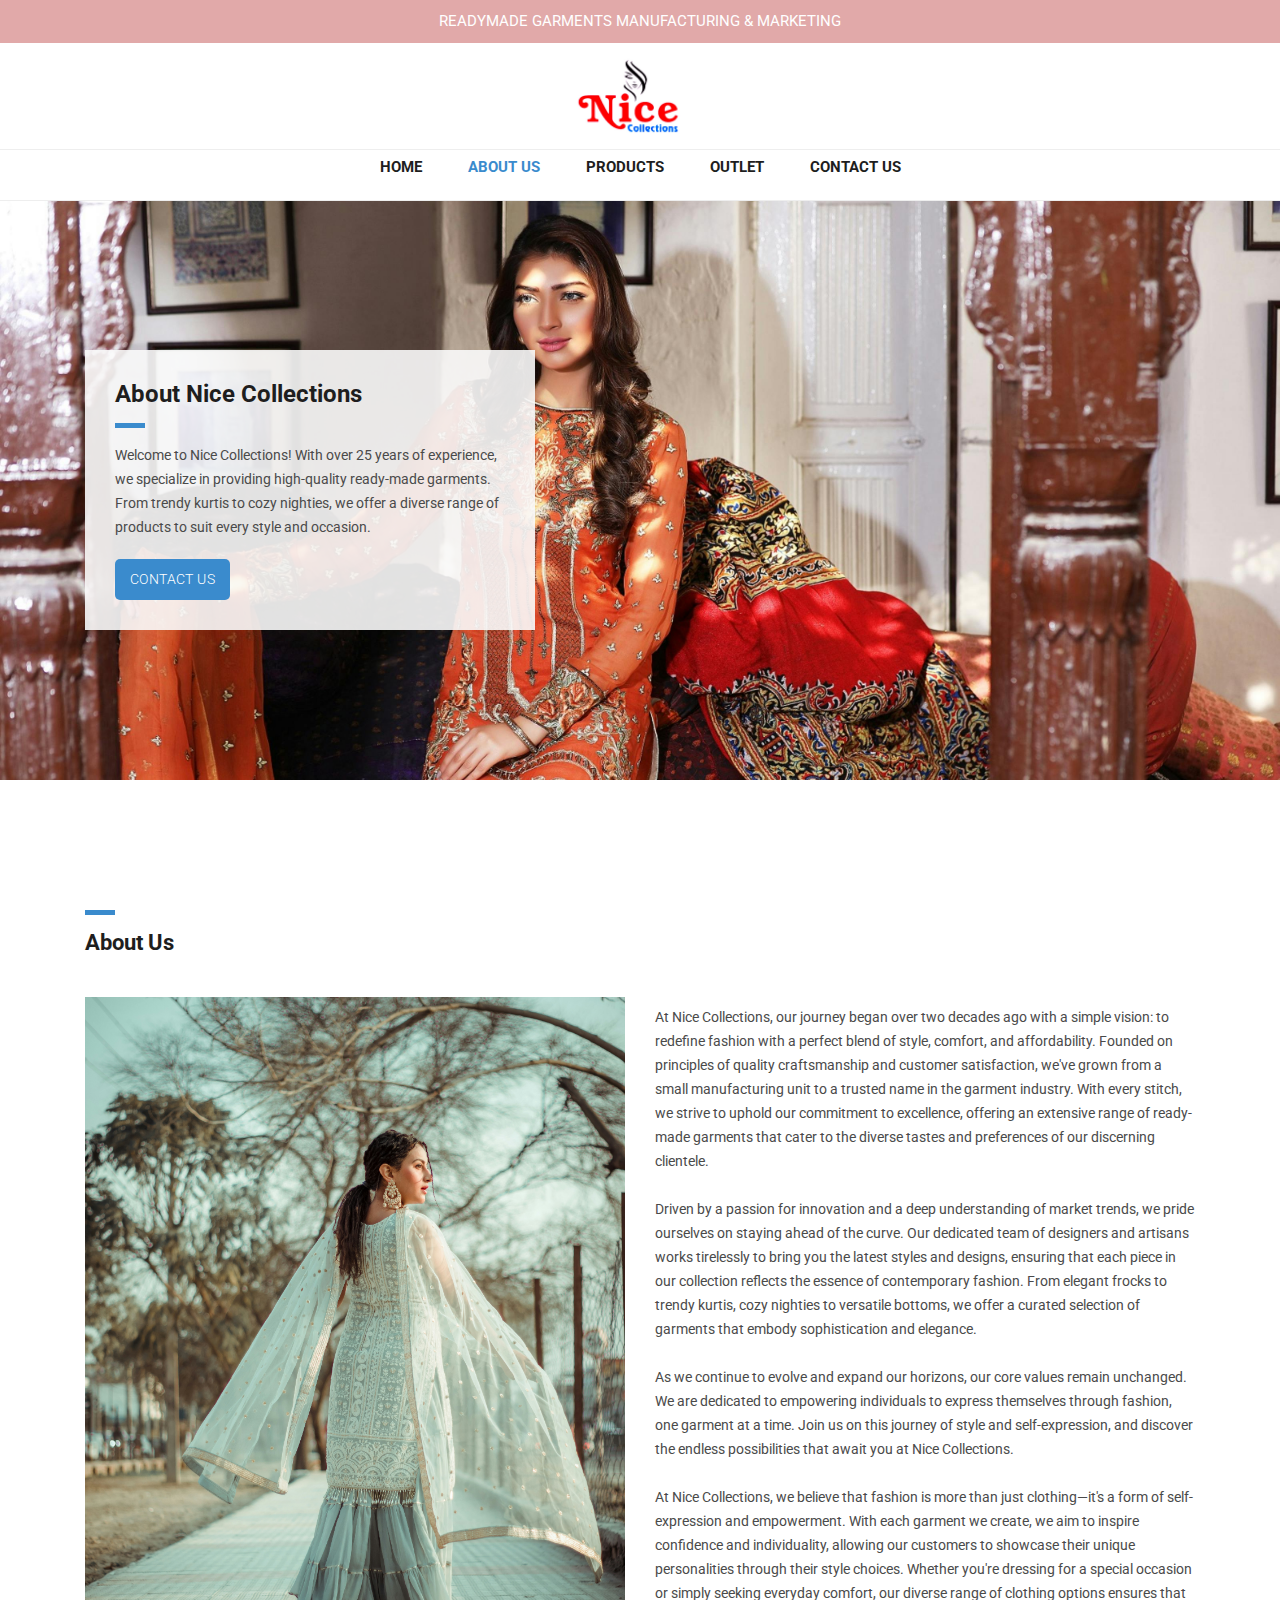
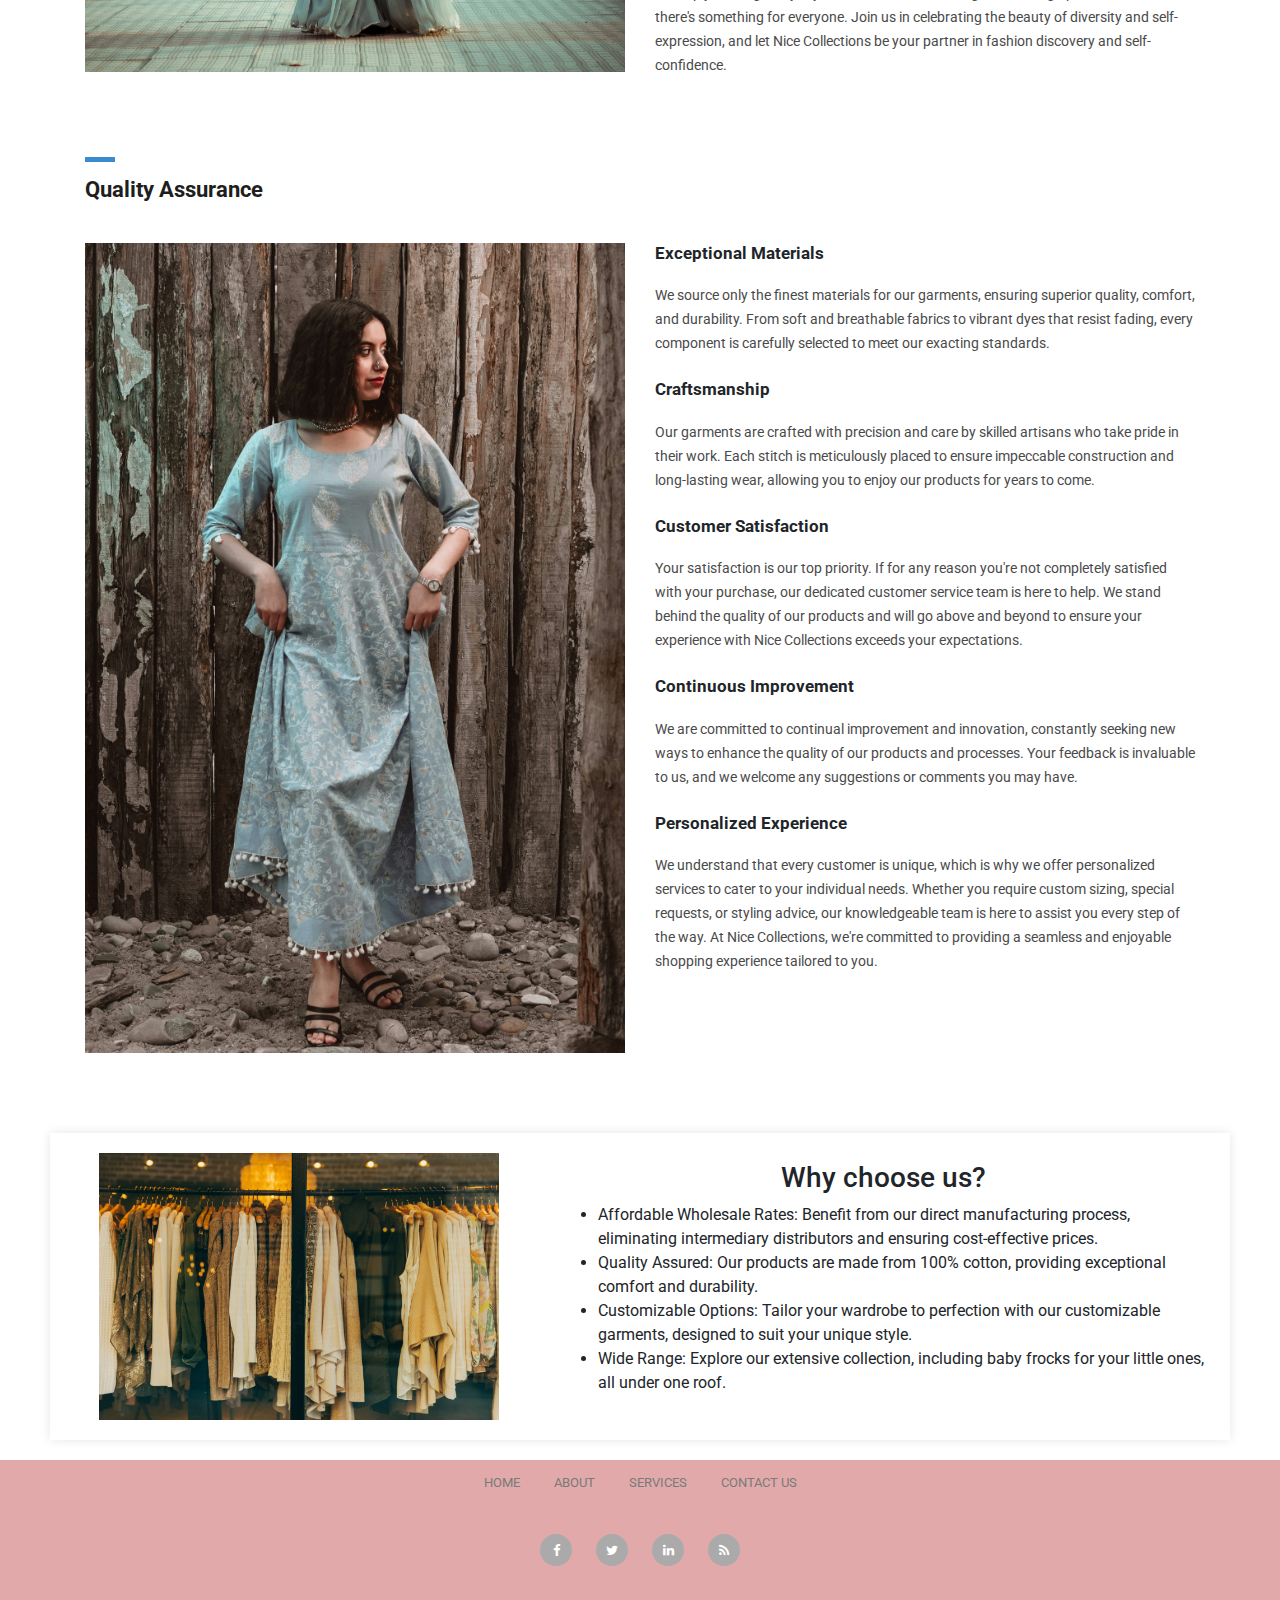
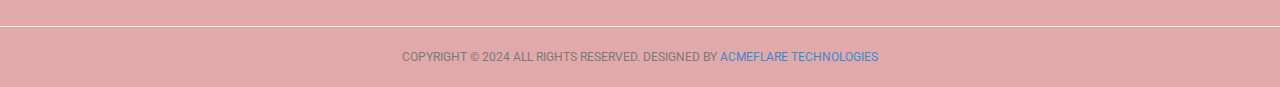
==== about.html @ da0252c9 "update" ====
<!DOCTYPE html>
<html lang="en">
  <head>
    <meta charset="utf-8" />
    <meta
      name="viewport"
      content="width=device-width, initial-scale=1, shrink-to-fit=no"
    />
    <meta name="description" content="Welcome to Nice Collection! Discover high-quality ready-made garments including kurtis, frocks, bottoms, kaftans, and nighties. Affordable wholesale and retail options available.">
    <meta name="keywords" content="Nice Collection, ready-made garments, kurtis, frocks, bottoms, kaftans, nighties, wholesale, retail,Acmeflare Technologies,Acmeflare Technology">
    <meta name="author" content="Acmeflare Technologies">
    <meta name="robots" content="index, follow">
    <title>Nice collections</title>
    <link rel="icon" href="/assets/images/logo/logo.jpg" type="image/x-icon">
    <link
      href="https://fonts.googleapis.com/css?family=Roboto:100,300,400,500,700"
      rel="stylesheet"
    />

    

    <!-- Bootstrap core CSS -->
    <link href="vendor/bootstrap/css/bootstrap.min.css" rel="stylesheet" />

    <!-- Additional CSS Files -->
    <link rel="stylesheet" href="assets/css/fontawesome.css" />
    <link rel="stylesheet" href="assets/css/tooplate-main.css" />
    <link rel="stylesheet" href="assets/css/owl.css" />
    <link rel="stylesheet" href="assets/css/flex-slider.css" />
    <link rel="stylesheet" href="assets/css/style.css" />
    <!--
Tooplate 2114 Pixie
https://www.tooplate.com/view/2114-pixie
-->
  </head>

  <body>
    <!-- Pre Header -->
    <div id="pre-header" style="background-color:  #e1a9a9;">
      <div class="container">
        <div class="row">
          <div class="col-md-12">
            <span>READYMADE GARMENTS MANUFACTURING & MARKETING</span>
          </div>
        </div>
      </div>
    </div>

    <!-- Navigation -->
    <nav class="navbar navbar-expand-lg navbar-dark bg-dark static-top">
      <div class="container">
        <a class="navbar-brand" style="padding: 5px 0px;" href="#"
        ><img src="assets/images/logo/logo.jpg" 
        style="max-height: 80px; margin-top: 0 !important;" alt=""
      /></a>
        <button
          class="navbar-toggler"
          type="button"
          data-toggle="collapse"
          data-target="#navbarResponsive"
          aria-controls="navbarResponsive"
          aria-expanded="false"
          aria-label="Toggle navigation"
          style="background-color: #e1a9a9;"
        >
          <span class="navbar-toggler-icon"></span>
        </button>
        <div class="collapse navbar-collapse" id="navbarResponsive">
          <ul class="navbar-nav ml-auto">
            <li class="nav-item">
              <a class="nav-link" href="index.html">Home</a>
            </li>

            <li class="nav-item active">
              <a class="nav-link" href="about.html">About Us</a>
              <span class="sr-only">(current)</span>
            </li>
            <li class="nav-item">
              <a class="nav-link" href="products.html"
                >Products
                <span class="sr-only">(current)</span>
              </a>
            </li>
            <li class="nav-item">
              <a class="nav-link" href="factory.html">Outlet  </a>
            </li>
            <li class="nav-item">
              <a class="nav-link" href="contact.html">Contact Us</a>
            </li>
          </ul>
        </div>
      </div>
    </nav>

    <!-- Page Content -->

     <!-- Banner Starts Here -->
     <div class="banner babout">
      <div class="container">
          <div class="row">
              <div class="col-md-12">
                  <div class="caption">
                      <h2>About Nice Collections</h2>
                      <div class="line-dec"></div>
                      <p>
                          Welcome to Nice Collections! With over 25 years of experience, we specialize in providing high-quality ready-made garments. From trendy kurtis to cozy nighties, we offer a diverse range of products to suit every style and occasion.
                      </p>
                      <div class="main-button">
                          <a href="contact.html">Contact Us</a>
                      </div>
                  </div>
              </div>
          </div>
      </div>
  </div>
  
    

    <!-- About Page Starts Here -->
    <div class="about-page">
      <div class="container">
        <div class="row">
          <div class="col-md-12">
            <div class="section-heading">
              <div class="line-dec"></div>
              <h1>About Us</h1>
            </div>
          </div>
          <div class="col-md-6">
            <div class="left-image">
              <img src="assets/images/aboutus/2.jpg" alt="" />
            </div>
          </div>
          <div class="col-md-6">
            <div class="right-content mt-2">
             
              <p>
                At Nice Collections, our journey began over two decades ago with
                a simple vision: to redefine fashion with a perfect blend of
                style, comfort, and affordability. Founded on principles of
                quality craftsmanship and customer satisfaction, we've grown
                from a small manufacturing unit to a trusted name in the garment
                industry. With every stitch, we strive to uphold our commitment
                to excellence, offering an extensive range of ready-made
                garments that cater to the diverse tastes and preferences of our
                discerning clientele.
              </p>
              <br />
              <p>
                Driven by a passion for innovation and a deep understanding of
                market trends, we pride ourselves on staying ahead of the curve.
                Our dedicated team of designers and artisans works tirelessly to
                bring you the latest styles and designs, ensuring that each
                piece in our collection reflects the essence of contemporary
                fashion. From elegant frocks to trendy kurtis, cozy nighties to
                versatile bottoms, we offer a curated selection of garments that
                embody sophistication and elegance.
              </p>
              <br />

              <p>
                As we continue to evolve and expand our horizons, our core
                values remain unchanged. We are dedicated to empowering
                individuals to express themselves through fashion, one garment
                at a time. Join us on this journey of style and self-expression,
                and discover the endless possibilities that await you at Nice
                Collections.
              </p>
              <br>
              <p>
                At Nice Collections, we believe that fashion is more than just clothing—it's a form of self-expression and empowerment. With each garment we create, we aim to inspire confidence and individuality, allowing our customers to showcase their unique personalities through their style choices. Whether you're dressing for a special occasion or simply seeking everyday comfort, our diverse range of clothing options ensures that there's something for everyone. Join us in celebrating the beauty of diversity and self-expression, and let Nice Collections be your partner in fashion discovery and self-confidence.

              </p>
            </div>
          </div>
        </div>
      </div>
    </div>
    <!-- About Page Ends Here -->

    <div class="about-page" style="margin-top: -80px;">
      <div class="container">
        <div class="row">
          <div class="col-md-12">
            <div class="section-heading">
              <div class="line-dec"></div>
              <h1>Quality Assurance</h1>
            </div>
          </div>
          <div class="col-md-6">
            <div class="left-image">
              <img src="assets/images/aboutus/1.jpg" alt="" />
            </div>
          </div>
          <div class="col-md-6">
            <div class="right-content">
              <h4>Exceptional Materials</h4>
              <p>
                We source only the finest materials for our garments, ensuring
                superior quality, comfort, and durability. From soft and
                breathable fabrics to vibrant dyes that resist fading, every
                component is carefully selected to meet our exacting standards.
              </p>
              <br />
              <h4>Craftsmanship</h4>
              <p>
                Our garments are crafted with precision and care by skilled artisans who take pride in their work. Each stitch is meticulously placed to ensure impeccable construction and long-lasting wear, allowing you to enjoy our products for years to come.
              </p>
              <br />
              <h4>Customer Satisfaction</h4>
              <p>
                Your satisfaction is our top priority. If for any reason you're not completely satisfied with your purchase, our dedicated customer service team is here to help. We stand behind the quality of our products and will go above and beyond to ensure your experience with Nice Collections exceeds your expectations.
              </p>
              <br />
              <h4>Continuous Improvement</h4>
              <p>
                We are committed to continual improvement and innovation, constantly seeking new ways to enhance the quality of our products and processes. Your feedback is invaluable to us, and we welcome any suggestions or comments you may have.
              </p>
              <br>
              <h4>Personalized Experience</h4>
              <p>
                We understand that every customer is unique, which is why we offer personalized services to cater to your individual needs. Whether you require custom sizing, special requests, or styling advice, our knowledgeable team is here to assist you every step of the way. At Nice Collections, we're committed to providing a seamless and enjoyable shopping experience tailored to you.
              </p>
            </div>
          </div>
        </div>
      </div>
    </div>

    <div class="welcome-home " style="margin-top: -50px;">
      <div class="container-main" style="box-shadow: 0px 0px 10px rgba(0, 0, 0, 0.1);padding: 20px;">
      
    
        <div class="row ">
    <div class="col-lg-5 col-md-12" style="display: flex;justify-content: center;">
    <img class="welimg-mob"  src="/assets/images/gallery/2.jpg"/>
    </div>
    <div class="col-lg-7 col-md-12 mt-2">
      <span> <h3 style="text-align: center;">Why choose us?</h3> </span>
      <ul>
        <li>Affordable Wholesale Rates: Benefit from our direct manufacturing process, eliminating intermediary distributors and ensuring cost-effective prices.</li>
        <li>Quality Assured: Our products are made from 100% cotton, providing exceptional comfort and durability.</li>
        <li>Customizable Options: Tailor your wardrobe to perfection with our customizable garments, designed to suit your unique style.</li>
        <li>Wide Range: Explore our extensive collection, including baby frocks for your little ones, all under one roof.</li>
      </ul>
    </div>
    
        </div>
      </div>
    </div>

    <!-- Footer Starts Here -->
  
    <div class="footer" style="background-color: #e1a9a9;padding-top: 10px;">
      <div class="container">
        <div class="row">
          <div class="col-md-12">
            <div class="footer-menu">
              <ul>
                <li><a href="#">Home</a></li>
                <li><a href="#">About</a></li>
                <li><a href="#">services</a></li>

                <li><a href="#">Contact Us</a></li>
              </ul>
            </div>
          </div>
          <div class="col-md-12">
            <div class="social-icons">
              <ul>
                <li>
                  <a href="#"><i class="fa fa-facebook"></i></a>
                </li>
                <li>
                  <a href="#"><i class="fa fa-twitter"></i></a>
                </li>
                <li>
                  <a href="#"><i class="fa fa-linkedin"></i></a>
                </li>
                <li>
                  <a href="#"><i class="fa fa-rss"></i></a>
                </li>
              </ul>
            </div>
          </div>
        </div>
      </div>
    </div>
    <!-- Footer Ends Here -->

    <!-- Sub Footer Starts Here -->
    <div class="sub-footer" style="background-color: #e1a9a9; ">
      <div class="container">
        <div class="row">
          <div class="col-md-12">
            <div class="copyright-text">
              <p>
                Copyright &copy; 2024 All rights reserved.  Designed by
                <a rel="nofollow" href="https://www.acmeflare.in"
                  >Acmeflare Technologies</a
                >
              </p>
            </div>
          </div>
        </div>
      </div>
    </div>
    <!-- Sub Footer Ends Here -->

    <!-- Bootstrap core JavaScript -->
    <script src="vendor/jquery/jquery.min.js"></script>
    <script src="vendor/bootstrap/js/bootstrap.bundle.min.js"></script>

    <!-- Additional Scripts -->
    <script src="assets/js/custom.js"></script>
    <script src="assets/js/owl.js"></script>
    <script src="assets/js/isotope.js"></script>
    <script src="assets/js/flex-slider.js"></script>

    <script language="text/Javascript">
      cleared[0] = cleared[1] = cleared[2] = 0; //set a cleared flag for each field
      function clearField(t) {
        //declaring the array outside of the
        if (!cleared[t.id]) {
          // function makes it static and global
          cleared[t.id] = 1; // you could use true and false, but that's more typing
          t.value = ""; // with more chance of typos
          t.style.color = "#fff";
        }
      }
    </script>
  </body>
</html>
---- assets/css/tooplate-main.css ----
/* 

Tooplate 2114 Pixie

https://www.tooplate.com/view/2114-pixie

*/

body {
	font-family: 'Roboto', sans-serif;
	transition: all 0.5s;
}
p {
	margin-bottom: 0px;
	font-size: 14px;
	color: #4a4a4a;
	line-height: 24px;
}
a {
	text-decoration: none!important;
}

.copyright-text {
	text-transform: uppercase;
}

.main-button a {
	background-color: #3a8bcd;
	border-radius: 5px;
	padding: 10px 15px;
	display: inline-block;
	color: #fff;
	font-size: 14px;
	text-transform: uppercase;
	font-weight: 300;
	letter-spacing: 0.4px;
	text-decoration: none;
	transition: all 0.5s;
}
.main-button a:hover {
	opacity: 0.7;
}
.section-heading {
	margin-top: 80px;
	margin-bottom: 40px;
}
.section-heading .line-dec {
	width: 30px;
	height: 5px;
	background-color: #3a8bcd;
}
.section-heading h1 {
	font-size: 22px;
	font-weight: 700;
	color: #1e1e1e;
	margin-top: 15px;
}

/* Pre Header Style */
#pre-header {
	background-color: #3a8bcd;
	text-align: center;
}
#pre-header span {
	color: #fff;
	font-size: 15px;
	padding: 10px 0px;
	display: inline-block;
}

/* Header Style */
.navbar .navbar-brand {
	text-align: center;
	width: 100%;
	position: relative;
	padding: 25px 0px;
}
.bg-dark {
	background-color: #fff!important;
	border-bottom: 1px solid #eee;
}
#navbarResponsive {
	z-index: 999;
	position: absolute;
	left: 50%;
	top: 105px;
	transform: translateX(-50%);
}
.navbar-dark .navbar-nav .nav-item {
	margin: 0px 15px;
}
.navbar-dark .navbar-nav .nav-link {
	text-transform: uppercase;
	font-size: 15px;
	font-weight: 700;
	color: #1e1e1e;
	transition: all 0.5s;
}
.navbar-dark .navbar-nav .nav-link:hover,
.navbar-dark .navbar-nav .active>.nav-link,
.navbar-dark .navbar-nav .nav-link.active,
.navbar-dark .navbar-nav .nav-link.show,
.navbar-dark .navbar-nav .show>.nav-link {
	color: #3a8bcd;
}
.navbar:after {
	width: 100%;
	height: 1px;
	background-color: #eee;
	content: '';
	position: absolute;
	left: 0;
	bottom: -52px;
}
.navbar-dark .navbar-toggler-icon {
	background-image: none;
}
.navbar-dark .navbar-toggler {
	border-color: #3a8bcd;
	background-color: #3a8bcd;	
	height: 50px;
	outline: none;
}
.navbar-dark .navbar-toggler-icon:after {
	content: '\f0c9';
	color: #FFF;
	font-size: 22px;
	line-height: 30px;
	font-family: 'FontAwesome';
}
/* Banner Style */
.bhome {
	margin-top: 50px;
	background-image: url(../images/banner/6.jpg);
	background-size: cover;
	background-repeat: no-repeat;
	padding: 150px 0px;
	background-position: center center;
}
.babout {
	margin-top: 50px;
	background-image: url(../images/banner/5.jpg);
	background-size: cover;
	background-repeat: no-repeat;
	padding: 150px 0px;
	background-position: top;
}
.bproduct {
	margin-top: 50px;
	background-image: url(../images/banner/4.jpg);
	background-size: cover;
	background-repeat: no-repeat;
	padding: 150px 0px;
	background-position: top;
}
.bfactory {
	margin-top: 50px;
	background-image: url(../images/banner/7.jpg);
	background-size: cover;
	background-repeat: no-repeat;
	padding: 150px 0px;
	background-position: center center;
}
.banner .caption {
	background-color: rgba(250,250,250,0.9);
	padding: 30px;
	max-width: 450px;
}
.banner .caption h2 {
	margin-top: 0px;
	margin-bottom: 15px;
	font-size: 24px;
	font-weight: 700;
	color: #1e1e1e;
}
.banner .caption .line-dec {
	width: 30px;
	height: 5px;
	background-color: #3a8bcd;
}
.banner .caption p {
	margin-top: 15px;
	margin-bottom: 20px;
}

/* Featured Style */
.featured-items {
	margin-bottom: 70px;
}
.featured-item {
	border-radius: 5px;
	border: 1px solid #eee;
	padding: 20px;
	transition: all 0.5s;
}
.featured-item:hover {
	opacity: 0.9;
}
.featured-item img {
	width: 100%;
}
.featured-item h4 {
	font-size: 17px;
	font-weight: 700;
	color: #1e1e1e;
	margin-top: 15px;
	transition: all 0.5s;
}
.featured-item:hover h4 {
	color: #3a8bcd;
}
.featured-item h6 {
	color: #3a8bcd;
	font-size: 15px;
	font-weight: 700;
	margin-bottom: 0px;
}
.owl-theme .owl-dots {
	text-align: center;
	margin-top: 30px;
}
.owl-theme .owl-dots .owl-dot {
	outline: none;
}
.owl-theme .owl-dots .active span {
	background-color: #3a8bcd!important;
}
.owl-theme .owl-dots .owl-dot span {
	background-color: #aaa;
	width: 8px;
	height: 8px;
	display: inline-block;
	margin: 0px 5px;
	outline: none;
}



/* Subscribe Style */
.subscribe-form {
	background-color: #3a8bcd;
	padding: 80px 0px;
	text-align: center;
}
.subscribe-form .section-heading  {
	margin-top: 0px;
}
.subscribe-form .section-heading h1 {
	color: #fff;
}
.subscribe-form .section-heading .line-dec {
	background-color: #fff;
	margin: 0 auto;
}
.subscribe-form .main-content p {
	font-size: 17px;
	color: #fff;
	margin-bottom: 30px;
}
.subscribe-form .main-content form  {
	color: #fff;
	display: inline;
}
.subscribe-form .main-content form input {
	display: inline;
}
.subscribe-form .main-content form input {
	width: 100%;
	height: 46px;
	border: 1px solid #fff;
	background-color: transparent;
	padding-left: 15px;
	color: #fff;
	outline: none;
}
.subscribe-form .main-content form button:focus {
	color: #fff!important;
}
.subscribe-form .main-content form button {
	width: 100%;
	height: 45px;
	cursor: pointer;
	background-color: #fff;
	outline: none;
	border-radius: 5px;
	padding: 10px 15px;
	display: inline-block;
	color: #3a8bcd;
	font-size: 14px;
	text-transform: uppercase;
	font-weight: 300;
	letter-spacing: 0.4px;
	text-decoration: none;
	transition: all 0.5s;
	box-shadow: none;
	border: none;
}


/* Footer Style */
.footer {
	text-align: center;
}
.footer ul {
	padding: 0px;
	margin: 0px;
}
.footer ul li {
	list-style: none;
	display: inline-block;
}
.footer .logo img {
	max-width: 100%;
	margin-top: 60px;
	margin-bottom: 40px;
}
.footer .footer-menu {
	margin-bottom: 40px;
}
.footer .footer-menu ul li {
	margin: 0px 15px;
}
.footer .footer-menu a {
	font-size: 13px;
	color: #7a7a7a;
	text-transform: uppercase;
	transition: all 0.5s;
}
.footer .footer-menu a:hover {
	color: #3a8bcd;
	text-decoration: none;
}
.footer .social-icons {
	margin-bottom: 60px;
}
.footer .social-icons ul li {
	margin: 0px 10px;
}
.footer .social-icons a {
	width: 32px;
	height: 32px;
	color: #fff;
	background-color: #aaa;
	text-align: center;
	display: inline-block;
	line-height: 33px;
	border-radius: 50%;
	font-size: 13px;
	transition: all 0.5s;
}
.footer .social-icons a:hover {
	background-color: #3a8bcd;
}

/* Sub Footer Style */
.sub-footer {
	border-top: 1px solid #eee;
	text-align: center;
}
.sub-footer p {
	font-size: 12px;
	color: #7a7a7a;
	line-height: 60px;
}
.sub-footer a {
	color: #3a8bcd;
	text-decoration: none;
}

/* Featured Page Style */
.featured-page {
	margin-top: 130px;
	margin-bottom: 40px;
}
.featured-page .section-heading {
	margin-top: 0px;
	margin-bottom: 0px;
}
.featured-page #filters {
	margin-top: 15px;
	text-align: right;
}
.featured .featured-item {
	margin-bottom: 30px;
	text-decoration: none;
}
.featured .featured-item h4 {
	transition: all 0.5s;
}
.featured .featured-item:hover h4 {
	color: #3a8bcd;
}
#filter button {
	outline: none;
}
#filter .btn-primary.focus,
.btn-primary:focus {
	color: #3a8bcd!important;
	box-shadow: none!important;
}
#filters .btn-primary {
	color: #1e1e1e;
	border: none;
	font-size: 15px;
	font-weight: 700;
	background-color: transparent;
}
/* Isotope Transitions
------------------------------- */
.isotope,
.isotope .item {
  -webkit-transition-duration: 0.8s;
     -moz-transition-duration: 0.8s;
      -ms-transition-duration: 0.8s;
       -o-transition-duration: 0.8s;
          transition-duration: 0.8s;
}

.isotope {
  -webkit-transition-property: height, width;
     -moz-transition-property: height, width;
      -ms-transition-property: height, width;
       -o-transition-property: height, width;
          transition-property: height, width;
}

.isotope .item {
  -webkit-transition-property: -webkit-transform, opacity;
     -moz-transition-property:    -moz-transform, opacity;
      -ms-transition-property:     -ms-transform, opacity;
       -o-transition-property:         top, left, opacity;
          transition-property:         transform, opacity;
}

.page-navigation ul {
	text-align: center;
	border-top: 1px solid #eee;
	padding: 30px  0px 0px 0px;
	margin: 0px 0px 80px 0px;
}
.page-navigation ul li {
	display: inline-block;
}
.page-navigation ul li a {
	width: 40px;
	height: 40px;
	display: inline-block;
	text-align: center;
	line-height: 38px;
	border: 1px solid #eee;
	border-radius: 5px;
	font-weight: 700;
	color: #1e1e1e;
	font-size: 15px;
	text-decoration: none;
	transition: all 0.5s;
}
.page-navigation ul li a:hover,
.page-navigation ul li.current-page a {
	background-color: #3a8bcd;
	border-color: #3a8bcd;
	color: #fff;
}



/* Single Product Style */
.single-product .product-slider {
	padding: 20px;
	border: 1px solid #eee!important;
	border-radius: 5px;
}
.flexslider {
	border: none!important;
}
#carousel {
	margin-top: 20px;
}
#carousel .slides li {
	width: 150px!important;
}
.single-product .right-content h4 {
	font-size: 17px;
	font-weight: 700;
	margin-top: 0px;
}
.single-product .right-content h6 {
	color: #3a8bcd;
	font-size: 17px;
	font-weight: 700;
	margin-top: 10px;
}
.single-product .right-content p {
	margin-top: 20px;
	margin-bottom: 30px;
}
.single-product .right-content span {
	font-size: 14px;
	color: #3a8bcd;
	font-weight: 500;
	display: inline-block;
	margin-bottom: 15px;
}
.single-product .right-content label {
	font-size: 14px;
	color: #4a4a4a;
}
.single-product .right-content .quantity-text {
	margin-left: 10px;
	width: 44px;
	height: 44px;
	line-height: 42px;
	font-size: 14px;
	font-weight: 700;
	color: #4a4a4a;
	display: inline-block;
	text-align: center;
	outline: none;
	border: 1px solid #eee;
}
.single-product .right-content .button {
	margin-left: 15px;
	cursor: pointer;
	background-color: #3a8bcd;
	outline: none;
	border-radius: 5px;
	padding: 10px 15px;
	display: inline-block;
	color: #fff;
	font-size: 14px;
	text-transform: uppercase;
	font-weight: 300;
	letter-spacing: 0.4px;
	text-decoration: none;
	transition: all 0.5s;
	box-shadow: none;
	border: none;
}
.single-product .right-content .down-content span {
	margin-bottom: 0px;
	display: inline-block;
	margin-left: 8px;
	color: #aaa;
}
.single-product .right-content .down-content span a {
	color: #aaa;
	font-weight: 400;
	margin-left: 4px;
	transition: all 0.5s;
}
.single-product .right-content .down-content span a:hover {
	color: #3a8bcd;
}
.single-product .right-content .down-content span a:hover i {
	background-color: #3a8bcd;
}
.single-product .right-content .down-content span a i {
	transition: all 0.5s;
	background-color: #aaa;
	width: 26px;
	height: 26px;
	display: inline-block;
	text-align: center;
	line-height: 26px;
	border-radius: 50%;
	color: #fff;
	font-size: 12px;
	margin-right: 5px;
}
.single-product .right-content .down-content .categories {
	border-top: 1px solid #eee;
	margin-top: 30px;
	padding: 10px 0px;
}
.single-product .right-content .down-content .share {
	border-top: 1px solid #eee;
	padding: 10px 0px;
}
.single-product .right-content .down-content h6 {
	font-size: 14px;
	color: #4a4a4a;
	font-weight: 400;
}



/* About Us Style */
.about-page {
	margin-top: 50px;
    margin-bottom: 80px;
}
.about-page .right-content h4 {
	font-size: 17px;
	font-weight: 700;
	margin-top: 0px;
	margin-bottom: 20px;
}
.about-page .left-image img {
	max-width: 100%;
}
.about-page .right-content span {
	display: inline-block;
	margin-left: 8px;
}
.about-page .right-content span a i {
	transition: all 0.5s;
	background-color: #aaa;
	width: 26px;
	height: 26px;
	display: inline-block;
	text-align: center;
	line-height: 26px;
	border-radius: 50%;
	color: #fff;
	font-size: 12px;
	margin-right: 5px;
}
.about-page .right-content .share {
	margin-top: 20px;
	border-top: 1px solid #eee;
	padding: 15px 0px;
}
.about-page .right-content h6 {
	font-size: 14px;
	color: #4a4a4a;
	font-weight: 400;
}
.about-page .right-content span a:hover i {
	background-color: #3a8bcd;
}




/* Contact Page Style */
.contact-page {
	margin-top: 50px;
    margin-bottom: 80px;
}
.contact-page .right-content input,
.contact-page .right-content textarea {
	border-radius: 0px;
	outline: none;
	box-shadow: none;
	font-size: 14px;
	margin-bottom: 30px;
}
.contact-page .right-content input {
	height: 44px;
	line-height: 44px;
}
.contact-page .right-content textarea {
	height: 200px;
	max-height: 280px;
}
.contact-page .right-content span {
	display: inline-block;
	margin-left: 8px;
}
.contact-page .right-content span a i {
	transition: all 0.5s;
	background-color: #aaa;
	width: 26px;
	height: 26px;
	display: inline-block;
	text-align: center;
	line-height: 26px;
	border-radius: 50%;
	color: #fff;
	font-size: 12px;
	margin-right: 5px;
}
.contact-page .right-content .share {
	margin-top: 30px;
	border-top: 1px solid #eee;
	padding: 15px 0px;
}
.contact-page .right-content h6 {
	font-size: 14px;
	color: #4a4a4a;
	font-weight: 400;
}
.contact-page .right-content span a:hover i {
	background-color: #3a8bcd;
}
.contact-page .right-content .button {
	cursor: pointer;
	background-color: #3a8bcd;
	outline: none;
	border-radius: 5px;
	padding: 10px 15px;
	display: inline-block;
	color: #fff;
	font-size: 14px;
	text-transform: uppercase;
	font-weight: 300;
	letter-spacing: 0.4px;
	text-decoration: none;
	transition: all 0.5s;
	box-shadow: none;
	border: none;
}






/* Responsive Style */
@media (max-width: 991px) {

	.banner {
		border-top: none;
		margin-top: 0px;
	}
	.navbar .navbar-brand {
		width: auto;
	}
	.navbar:after {
		display: none;
	}
	#navbarResponsive {
	    z-index: 99999;
	    position: absolute;
	    top: 96px;
	    width: 100%;
	    text-align: center;
	    background-color: rgba(250,250,250,0.95);
	    box-shadow: 0px 10px 10px rgba(0,0,0,0.1);
	}
	.navbar-dark .navbar-nav .nav-item {
		border-bottom: 1px solid #eee;
	}
	.navbar-dark .navbar-nav .nav-item:last-child {
		border-bottom: none;
	}
	.navbar-dark .navbar-nav .nav-link {
		padding: 15px 0px;
	}
	.featured-page #filters {
		text-align: right;
	} 
	.single-product .right-content {
		margin-top: 30px;
	}
	.about-page .right-content {
		margin-top: 30px;
	}
	.contact-page .right-content {
		margin-top: 30px;
	}
	.contact-page .right-content .col-md-6,
	.contact-page .right-content .col-md-12 {
		padding: 0px;
	}
	.featured-page {
		margin-top: 80px;
	}
	.about-page,
	.contact-page {
		margin-top: 0px;
	}

}

@media (max-width: 767px) {

	.subscribe-form .main-content form input.button {
		margin-top: 20px;
	}
	.featured-page #filters {
		margin-top: 15px;
		text-align: left;
	} 

}
---- assets/css/flex-slider.css ----
/*
 * jQuery FlexSlider v2.7.1
 * http://www.woothemes.com/flexslider/
 *
 * Copyright 2012 WooThemes
 * Free to use under the GPLv2 and later license.
 * http://www.gnu.org/licenses/gpl-2.0.html
 *
 * Contributing author: Tyler Smith (@mbmufffin)
 *
 */
/* ====================================================================================================================
 * FONT-FACE
 * ====================================================================================================================*/
@font-face {
  font-family: 'flexslider-icon';
  src: url('../fonts/flexslider-icon.eot');
  src: url('../fonts/flexslider-icon.eot?#iefix') format('embedded-opentype'), url('../fonts/flexslider-icon.woff') format('woff'), url('../fonts/flexslider-icon.ttf') format('truetype'), url('../fonts/flexslider-icon.svg#flexslider-icon') format('svg');
  font-weight: normal;
  font-style: normal;
}
/* ====================================================================================================================
 * RESETS
 * ====================================================================================================================*/
.flex-container a:hover,
.flex-slider a:hover {
  outline: none;
}
.slides,
.slides > li,
.flex-control-nav,
.flex-direction-nav {
  margin: 0;
  padding: 0;
  list-style: none;
}
.flex-pauseplay span {
  text-transform: capitalize;
}
/* ====================================================================================================================
 * BASE STYLES
 * ====================================================================================================================*/
.flexslider {
  margin: 0;
  padding: 0;
}
.flexslider .slides > li {
  display: none;
  -webkit-backface-visibility: hidden;
}
.flexslider .slides img {
  width: 100%;
  display: block;
}
.flexslider .slides:after {
  content: "\0020";
  display: block;
  clear: both;
  visibility: hidden;
  line-height: 0;
  height: 0;
}
html[xmlns] .flexslider .slides {
  display: block;
}
* html .flexslider .slides {
  height: 1%;
}
.no-js .flexslider .slides > li:first-child {
  display: block;
}
/* ====================================================================================================================
 * DEFAULT THEME
 * ====================================================================================================================*/
.flexslider {
  margin: 0;
  background: #fff;
  border: 4px solid #fff;
  position: relative;
  zoom: 1;
  -webkit-border-radius: 4px;
  -moz-border-radius: 4px;
  border-radius: 4px;
  -webkit-box-shadow: '' 0 1px 4px rgba(0, 0, 0, 0.2);
  -moz-box-shadow: '' 0 1px 4px rgba(0, 0, 0, 0.2);
  -o-box-shadow: '' 0 1px 4px rgba(0, 0, 0, 0.2);
  box-shadow: '' 0 1px 4px rgba(0, 0, 0, 0.2);
}
.flexslider .slides {
  zoom: 1;
}
.flexslider .slides img {
  height: auto;
  -moz-user-select: none;
}
.flex-viewport {
  max-height: 2000px;
  -webkit-transition: all 1s ease;
  -moz-transition: all 1s ease;
  -ms-transition: all 1s ease;
  -o-transition: all 1s ease;
  transition: all 1s ease;
}
.loading .flex-viewport {
  max-height: 300px;
}
@-moz-document url-prefix() {
  .loading .flex-viewport {
    max-height: none;
  }
}
.carousel li {
  margin-right: 5px;
}
.flex-direction-nav {
  *height: 0;
}
.flex-direction-nav a {
  text-decoration: none;
  display: block;
  width: 40px;
  height: 40px;
  line-height: 40px;
  margin: -20px 0 0;
  position: absolute;
  top: 50%;
  z-index: 10;
  overflow: hidden;
  opacity: 0;
  cursor: pointer;
  color: rgba(0, 0, 0, 0.8);
  text-shadow: 1px 1px 0 rgba(255, 255, 255, 0.3);
  -webkit-transition: all 0.3s ease-in-out;
  -moz-transition: all 0.3s ease-in-out;
  -ms-transition: all 0.3s ease-in-out;
  -o-transition: all 0.3s ease-in-out;
  transition: all 0.3s ease-in-out;
}
.flex-direction-nav a:before {
  font-family: "flexslider-icon";
  font-size: 26px;
  display: inline-block;
  content: '\f001';
  color: rgba(0, 0, 0, 0.8);
  text-shadow: 1px 1px 0 rgba(255, 255, 255, 0.3);
}
.flex-direction-nav a.flex-next:before {
  content: '\f002';
}
.flex-direction-nav .flex-prev {
  left: -50px;
}
.flex-direction-nav .flex-next {
  right: -50px;
  text-align: right;
}
.flexslider:hover .flex-direction-nav .flex-prev {
  opacity: 0.7;
  left: 10px;
}
.flexslider:hover .flex-direction-nav .flex-prev:hover {
  opacity: 1;
}
.flexslider:hover .flex-direction-nav .flex-next {
  opacity: 0.7;
  right: 10px;
}
.flexslider:hover .flex-direction-nav .flex-next:hover {
  opacity: 1;
}
.flex-direction-nav .flex-disabled {
  opacity: 0!important;
  filter: alpha(opacity=0);
  cursor: default;
  z-index: -1;
}
.flex-pauseplay a {
  display: block;
  width: 20px;
  height: 20px;
  position: absolute;
  bottom: 5px;
  left: 10px;
  opacity: 0.8;
  z-index: 10;
  overflow: hidden;
  cursor: pointer;
  color: #000;
}
.flex-pauseplay a:before {
  font-family: "flexslider-icon";
  font-size: 20px;
  display: inline-block;
  content: '\f004';
}
.flex-pauseplay a:hover {
  opacity: 1;
}
.flex-pauseplay a.flex-play:before {
  content: '\f003';
}
.flex-control-nav {
  width: 100%;
  position: absolute;
  bottom: -40px;
  text-align: center;
}
.flex-control-nav li {
  margin: 0 6px;
  display: inline-block;
  zoom: 1;
  *display: inline;
}
.flex-control-paging li a {
  width: 11px;
  height: 11px;
  display: block;
  background: #666;
  background: rgba(0, 0, 0, 0.5);
  cursor: pointer;
  text-indent: -9999px;
  -webkit-box-shadow: inset 0 0 3px rgba(0, 0, 0, 0.3);
  -moz-box-shadow: inset 0 0 3px rgba(0, 0, 0, 0.3);
  -o-box-shadow: inset 0 0 3px rgba(0, 0, 0, 0.3);
  box-shadow: inset 0 0 3px rgba(0, 0, 0, 0.3);
  -webkit-border-radius: 20px;
  -moz-border-radius: 20px;
  border-radius: 20px;
}
.flex-control-paging li a:hover {
  background: #333;
  background: rgba(0, 0, 0, 0.7);
}
.flex-control-paging li a.flex-active {
  background: #000;
  background: rgba(0, 0, 0, 0.9);
  cursor: default;
}
.flex-control-thumbs {
  margin: 5px 0 0;
  position: static;
  overflow: hidden;
}
.flex-control-thumbs li {
  width: 25%;
  float: left;
  margin: 0;
}
.flex-control-thumbs img {
  width: 100%;
  height: auto;
  display: block;
  opacity: .7;
  cursor: pointer;
  -moz-user-select: none;
  -webkit-transition: all 1s ease;
  -moz-transition: all 1s ease;
  -ms-transition: all 1s ease;
  -o-transition: all 1s ease;
  transition: all 1s ease;
}
.flex-control-thumbs img:hover {
  opacity: 1;
}
.flex-control-thumbs .flex-active {
  opacity: 1;
  cursor: default;
}
/* ====================================================================================================================
 * RESPONSIVE
 * ====================================================================================================================*/
@media screen and (max-width: 860px) {
  .flex-direction-nav .flex-prev {
    opacity: 1;
    left: 10px;
  }
  .flex-direction-nav .flex-next {
    opacity: 1;
    right: 10px;
  }
}
---- assets/css/style.css ----
.welcome-home {
  padding: 50px;
  padding-bottom: 20px;
}

.container-main {
}

.container-main img {
  max-width: 400px;
}

@media only screen and (max-width: 768px) {
  /* Your CSS styles for mobile screens here */
  .welimg-mob {
    width: 340px;
  }
}

.f-img {
  height: 340px;
  width: 170px;
}
@media only screen and (max-width: 768px) {
  .f-img {
    height: 500px;
    width: 140px;
  }
}

.p-img {
  height: 340px;
  width: 170px;
}
@media only screen and (max-width: 768px) {
  .p-img {
    height: 500px;
    width: 140px;
  }
}

@import url("https://fonts.googleapis.com/css?family=Montserrat:400,500,700");
/* body{
  background-image: linear-gradient( 359.8deg,  rgba(56,104,178,1) 7.3%, rgba(31,67,122,1) 84.8% );
  height:95vh;
} */
h1.white {
  font-family: "Montserrat", sans-serif;
  margin: 30px 20px 50px;
  color: #ea8e8e;
  text-transform: uppercase;
}
.serviceBox {
  font-family: "Montserrat", sans-serif;
  text-align: center;
  padding-top: 10px;
}

.serviceBox .service-icon {
  color: #fff;
  /* background: #fff; */
  background: #fbbebe;
  font-size: 45px;
  line-height: 100px;
  width: 100px;
  height: 100px;
  margin: 0 auto 30px;
  border-radius: 50%;
  box-shadow: 5px 0 5px rgba(0, 0, 0, 0.2);
  position: relative;
  z-index: 1;
}

.serviceBox .service-icon:before,
.serviceBox .service-icon:after {
  content: "";
  background: linear-gradient(to right, #f09119 50%, transparent 50%);
  border-radius: 50%;
  position: absolute;
  top: -10px;
  left: -10px;
  right: -10px;
  bottom: -10px;
  z-index: -1;
  transition: all ease 0.8s;
}
.serviceBox:hover .service-icon:before,
.serviceBox:hover .service-icon:after {
  transform: rotateZ(180deg);
}
.serviceBox:hover .service-icon {
  box-shadow: -5px 1px 5px rgba(0, 0, 0, 0.2);
}

.serviceBox .service-icon:after {
  background: #f09119;
  box-shadow: 0 7px 15px rgba(0, 0, 0, 0.3);
  top: 10px;
  left: 10px;
  right: 10px;
  bottom: 10px;
}
.serviceBox {
  border: 1px solid #daa4a4;
  padding: 40px;
  border-radius: 20px;
  background: #e1a9a9;
  position: relative;
  z-index: 1;
}

.serviceBox .title {
  color: #f1921a;
  font-size: 16px;
  font-weight: 500;
  text-transform: uppercase;
  margin: 0 0 10px;
}

.serviceBox .description {
  color: #777;
  font-size: 15px;
  line-height: 20px;
  letter-spacing: 0.5px;
  margin: 0;
}

.serviceBox.red .service-icon:before {
  background: linear-gradient(to right, #e34a3a 50%, transparent 50%);
}
.serviceBox.red .service-icon:after {
  background: #e34a3a;
}
.serviceBox.red .title {
  color: #e34a3a;
}

.serviceBox.blue .service-icon:before {
  background: linear-gradient(to right, #009cb5 50%, transparent 50%);
}
.serviceBox.blue .service-icon:after {
  background: #009cb5;
}
.serviceBox.blue .title {
  color: #009cb5;
}

.serviceBox.green .service-icon:before {
  background: linear-gradient(to right, #a1c52d 50%, transparent 50%);
}
.serviceBox.green .service-icon:after {
  background: #a1c52d;
}
.serviceBox.green .title {
  color: #a1c52d;
}

@media only screen and (max-width: 990px) {
  .serviceBox {
    margin: 0 0 30px;
  }
}



.gallery-factory{
  display: grid;
  grid-template-columns: repeat(3, 1fr);
  gap: 1vh;
  margin-inline: auto;
  max-width: 40rem;
  background: #141414;
  padding: 1vh;
}

.gallery-factory > img{
  width: 100%;
  aspect-ratio: 1 / 1;
  object-fit: cover;
  transition: all 0.3s ease;
}

.gallery-factory:has(img:hover) img:not(:hover) {
  scale: 0.8;
  opacity: 0.5;
  filter: grayscale(70%);
}


/* Adjust line height for mobile devices */
@media only screen and (max-width: 767px) {
  .welcome-home{
    padding: 20px;
  }
  .welcome-home h1 {
    line-height: 1.2; /* Adjust as needed */
  }
}

/* Ensure the image is responsive */
.img-responsive {
  width: 100%;
  height: auto;
  
}
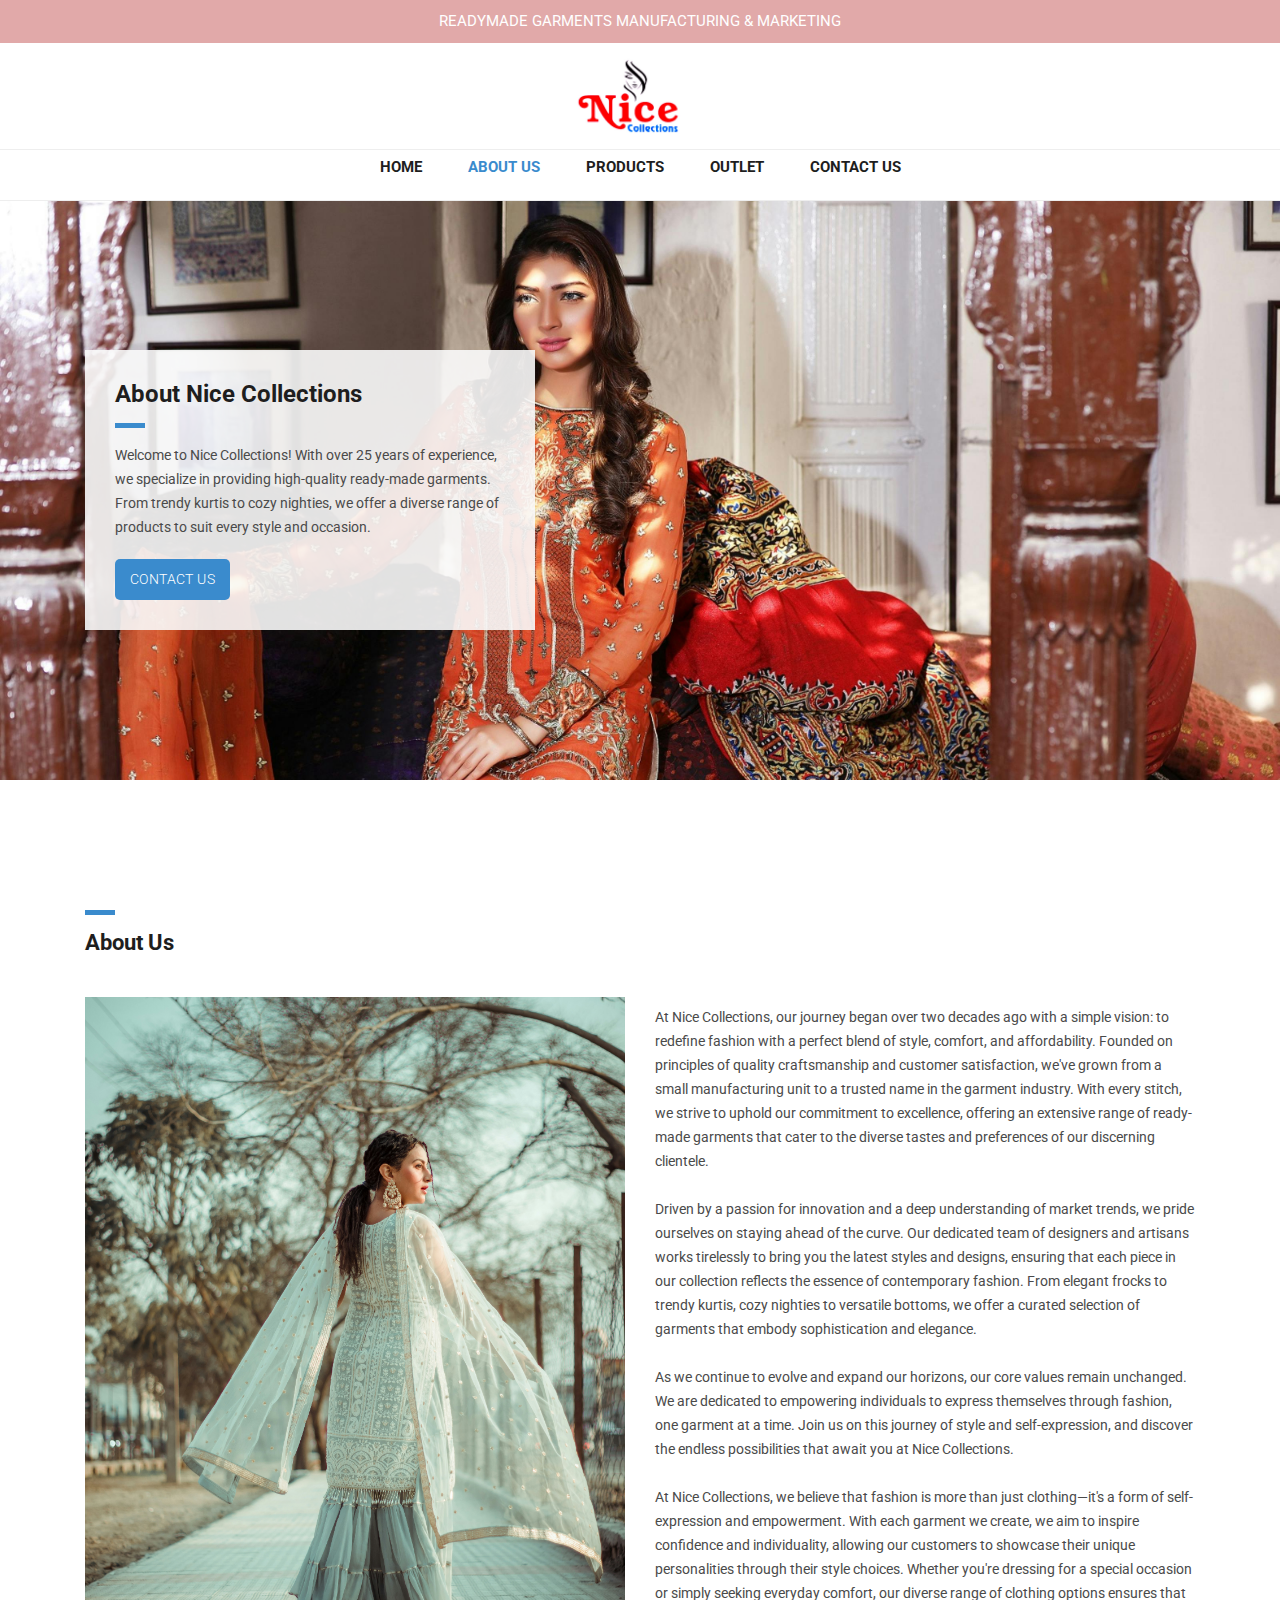
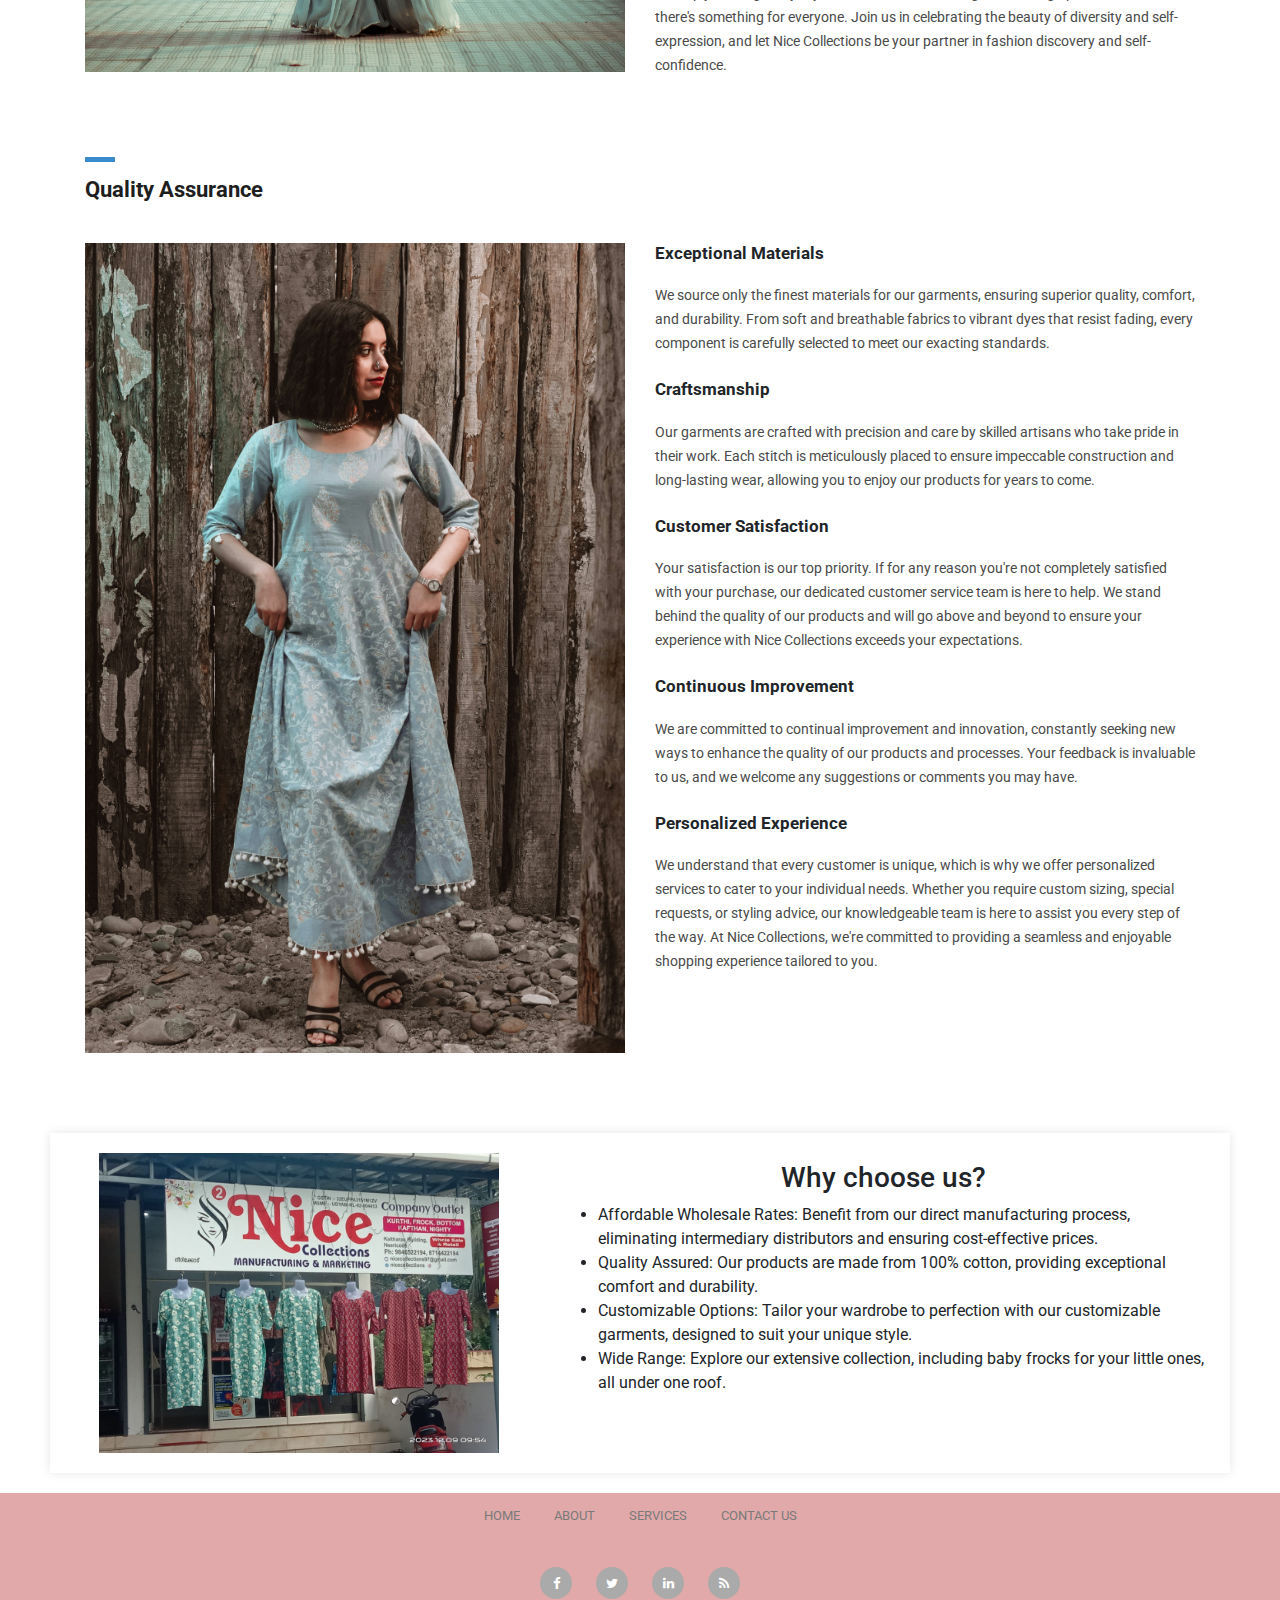
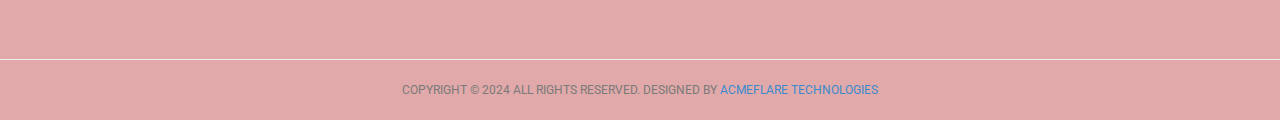
==== commit 8a47ead9: "update" ====
--- a/about.html
+++ b/about.html
@@ -233,7 +233,7 @@
     
         <div class="row ">
     <div class="col-lg-5 col-md-12" style="display: flex;justify-content: center;">
-    <img class="welimg-mob"  src="/assets/images/gallery/2.jpg"/>
+    <img class="welimg-mob"  src="/assets/images/unit/6.jpg"/>
     </div>
     <div class="col-lg-7 col-md-12 mt-2">
       <span> <h3 style="text-align: center;">Why choose us?</h3> </span>
--- a/assets/css/style.css
+++ b/assets/css/style.css
@@ -204,3 +204,29 @@
   
 }
 
+/* reg form */
+
+/* Styles for the loading spinner */
+.loader {
+  border: 4px solid #f3f3f3;
+  border-radius: 50%;
+  border-top: 4px solid #e1a9a9;
+  width: 30px;
+  height: 30px;
+  -webkit-animation: spin 2s linear infinite;
+  animation: spin 2s linear infinite;
+  }
+  
+  @-webkit-keyframes spin {
+  0% { -webkit-transform: rotate(0deg); }
+  100% { -webkit-transform: rotate(360deg); }
+  }
+  
+  @keyframes spin {
+  0% { transform: rotate(0deg); }
+  100% { transform: rotate(360deg); }
+  }
+
+  
+
+
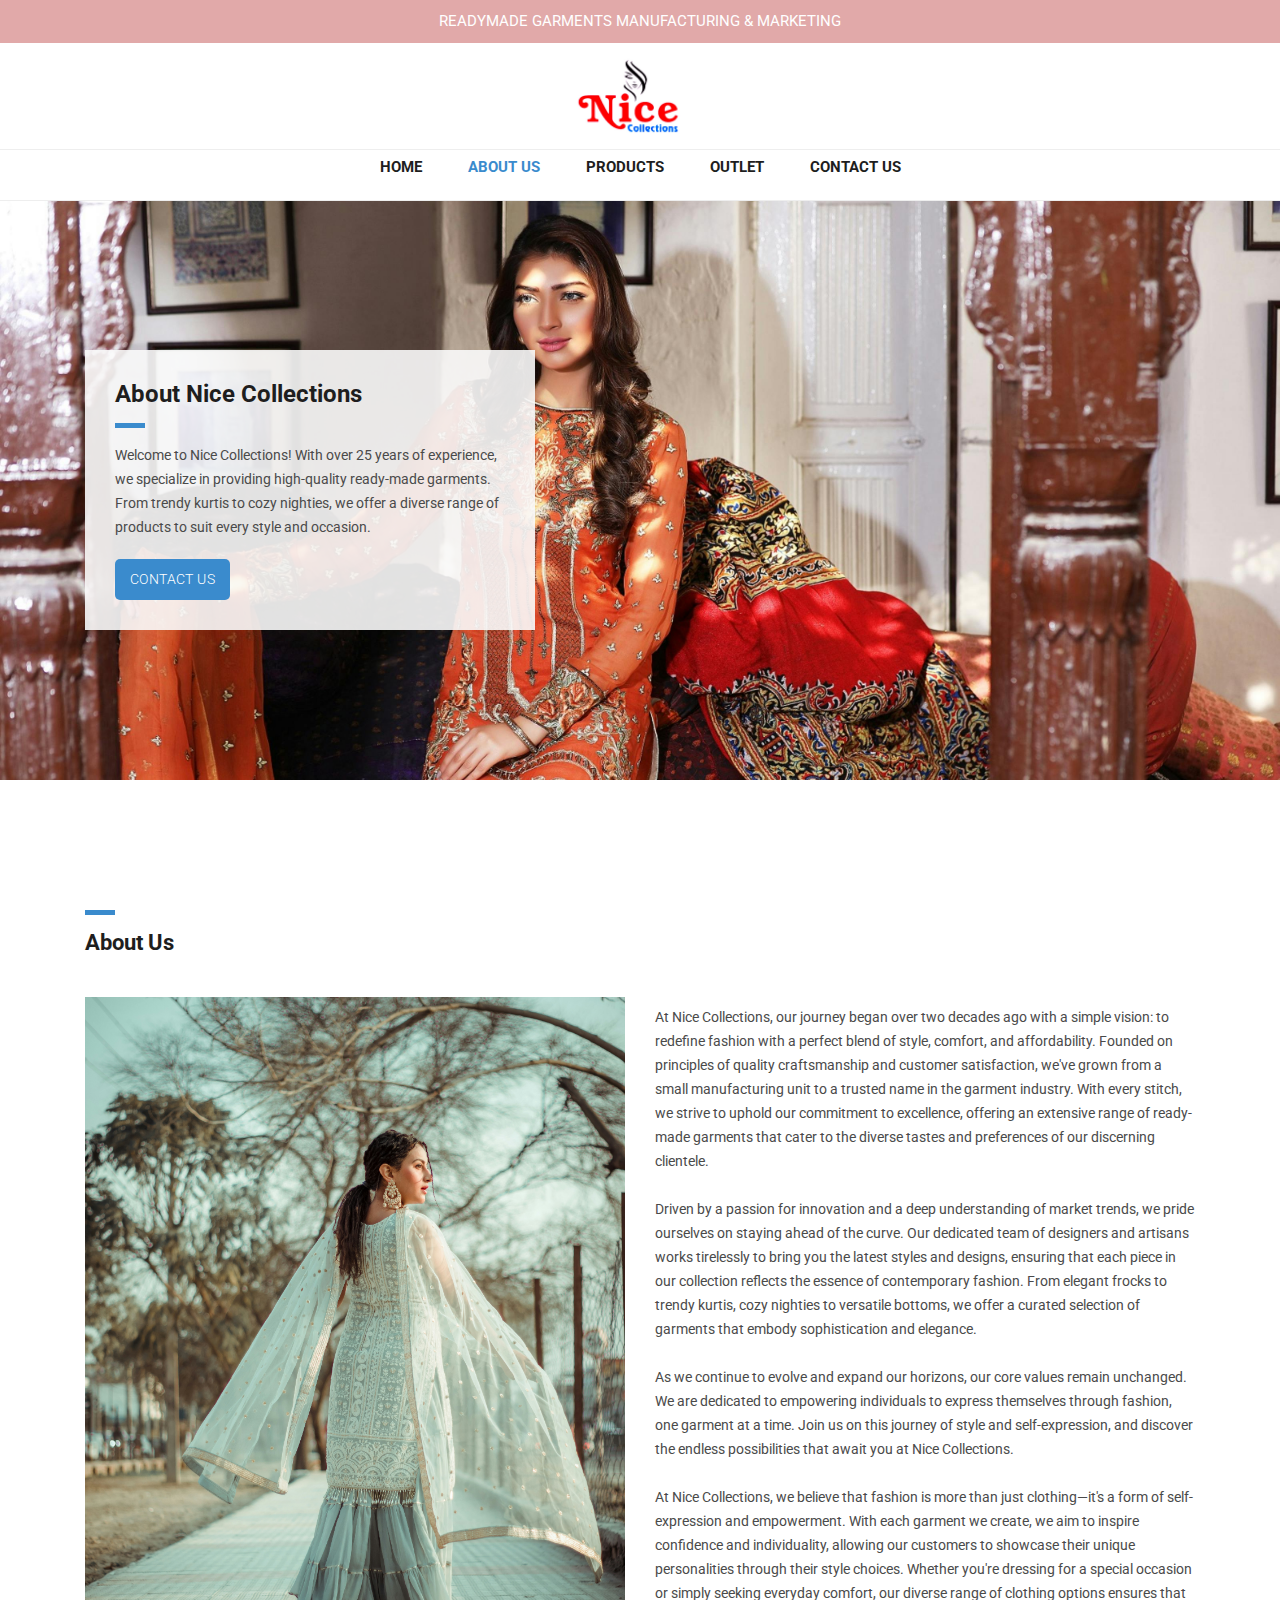
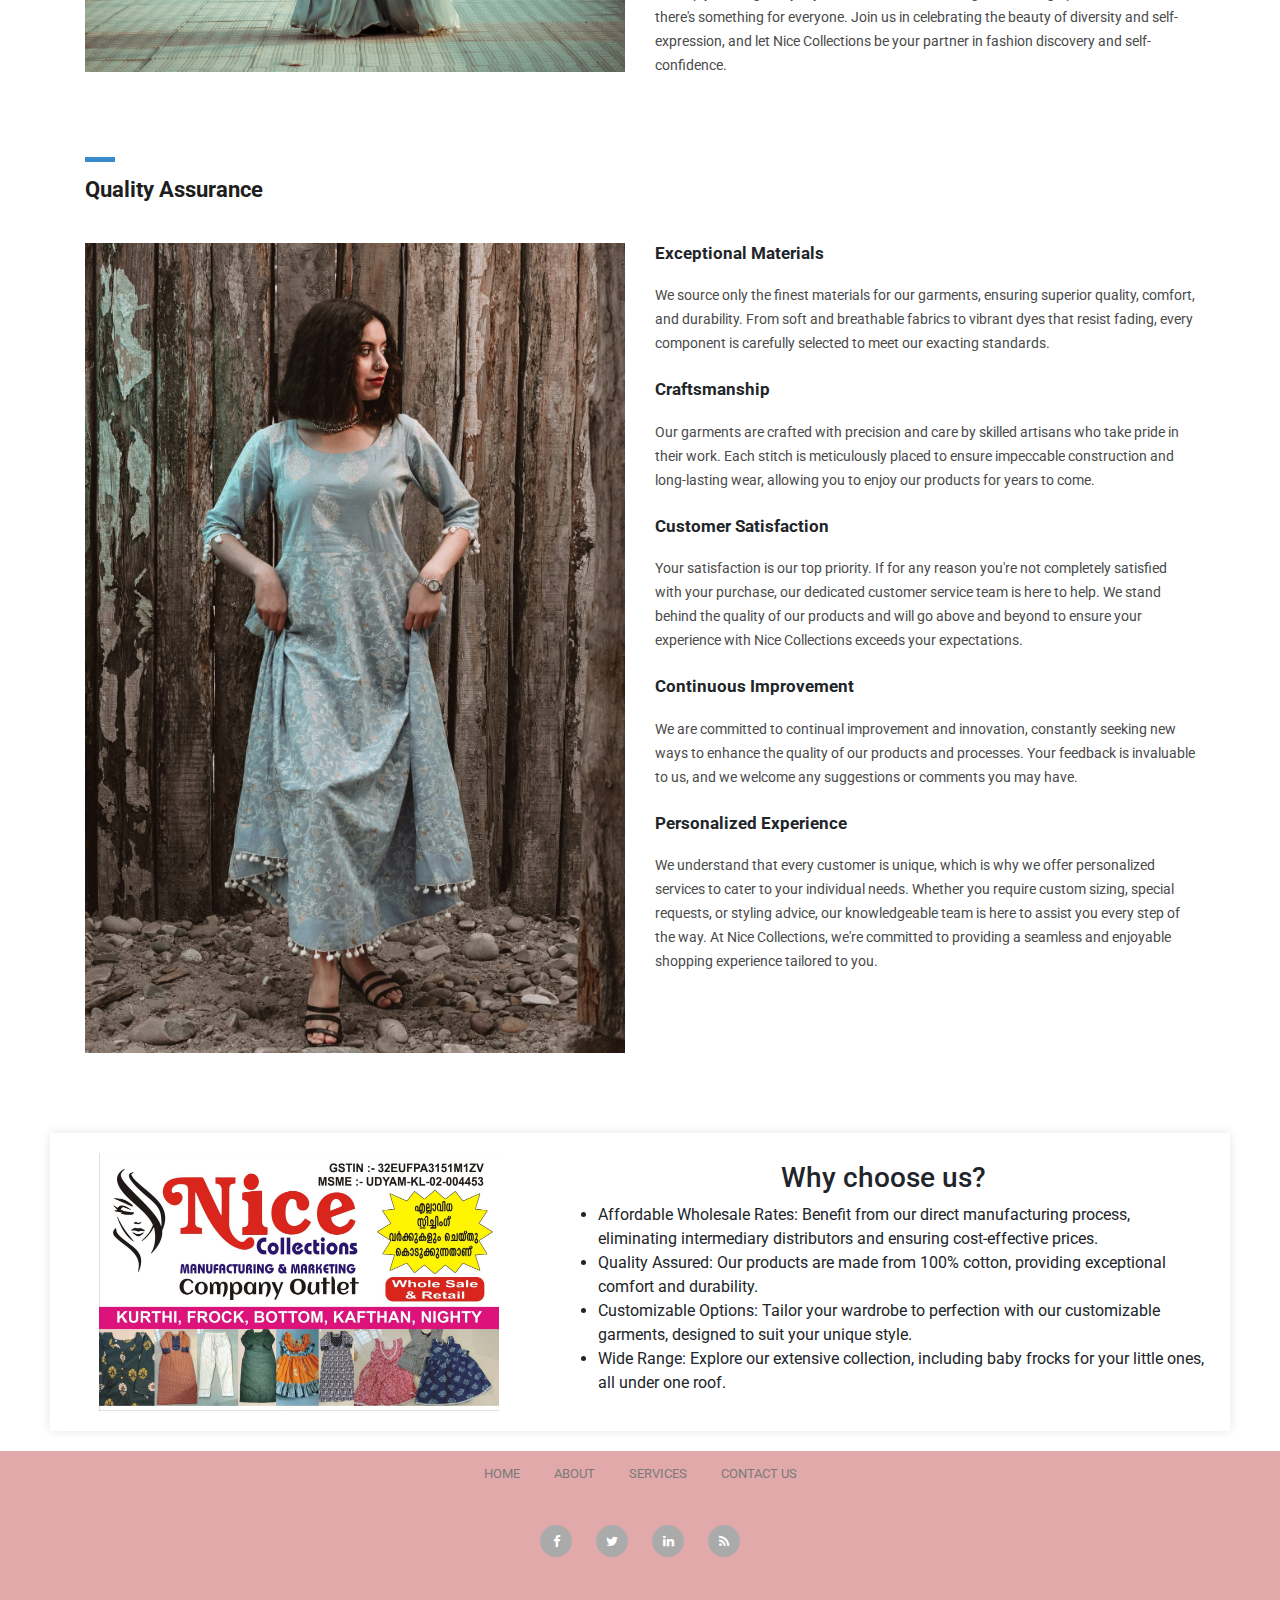
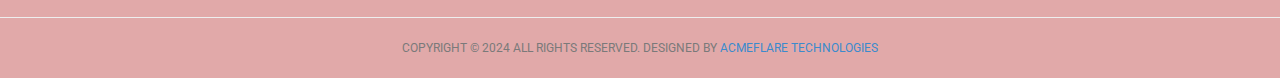
==== commit 82b44588: "update" ====
--- a/about.html
+++ b/about.html
@@ -233,7 +233,7 @@
     
         <div class="row ">
     <div class="col-lg-5 col-md-12" style="display: flex;justify-content: center;">
-    <img class="welimg-mob"  src="/assets/images/unit/6.jpg"/>
+    <img class="welimg-mob"  src="/assets/images/unit/9.jpg"/>
     </div>
     <div class="col-lg-7 col-md-12 mt-2">
       <span> <h3 style="text-align: center;">Why choose us?</h3> </span>
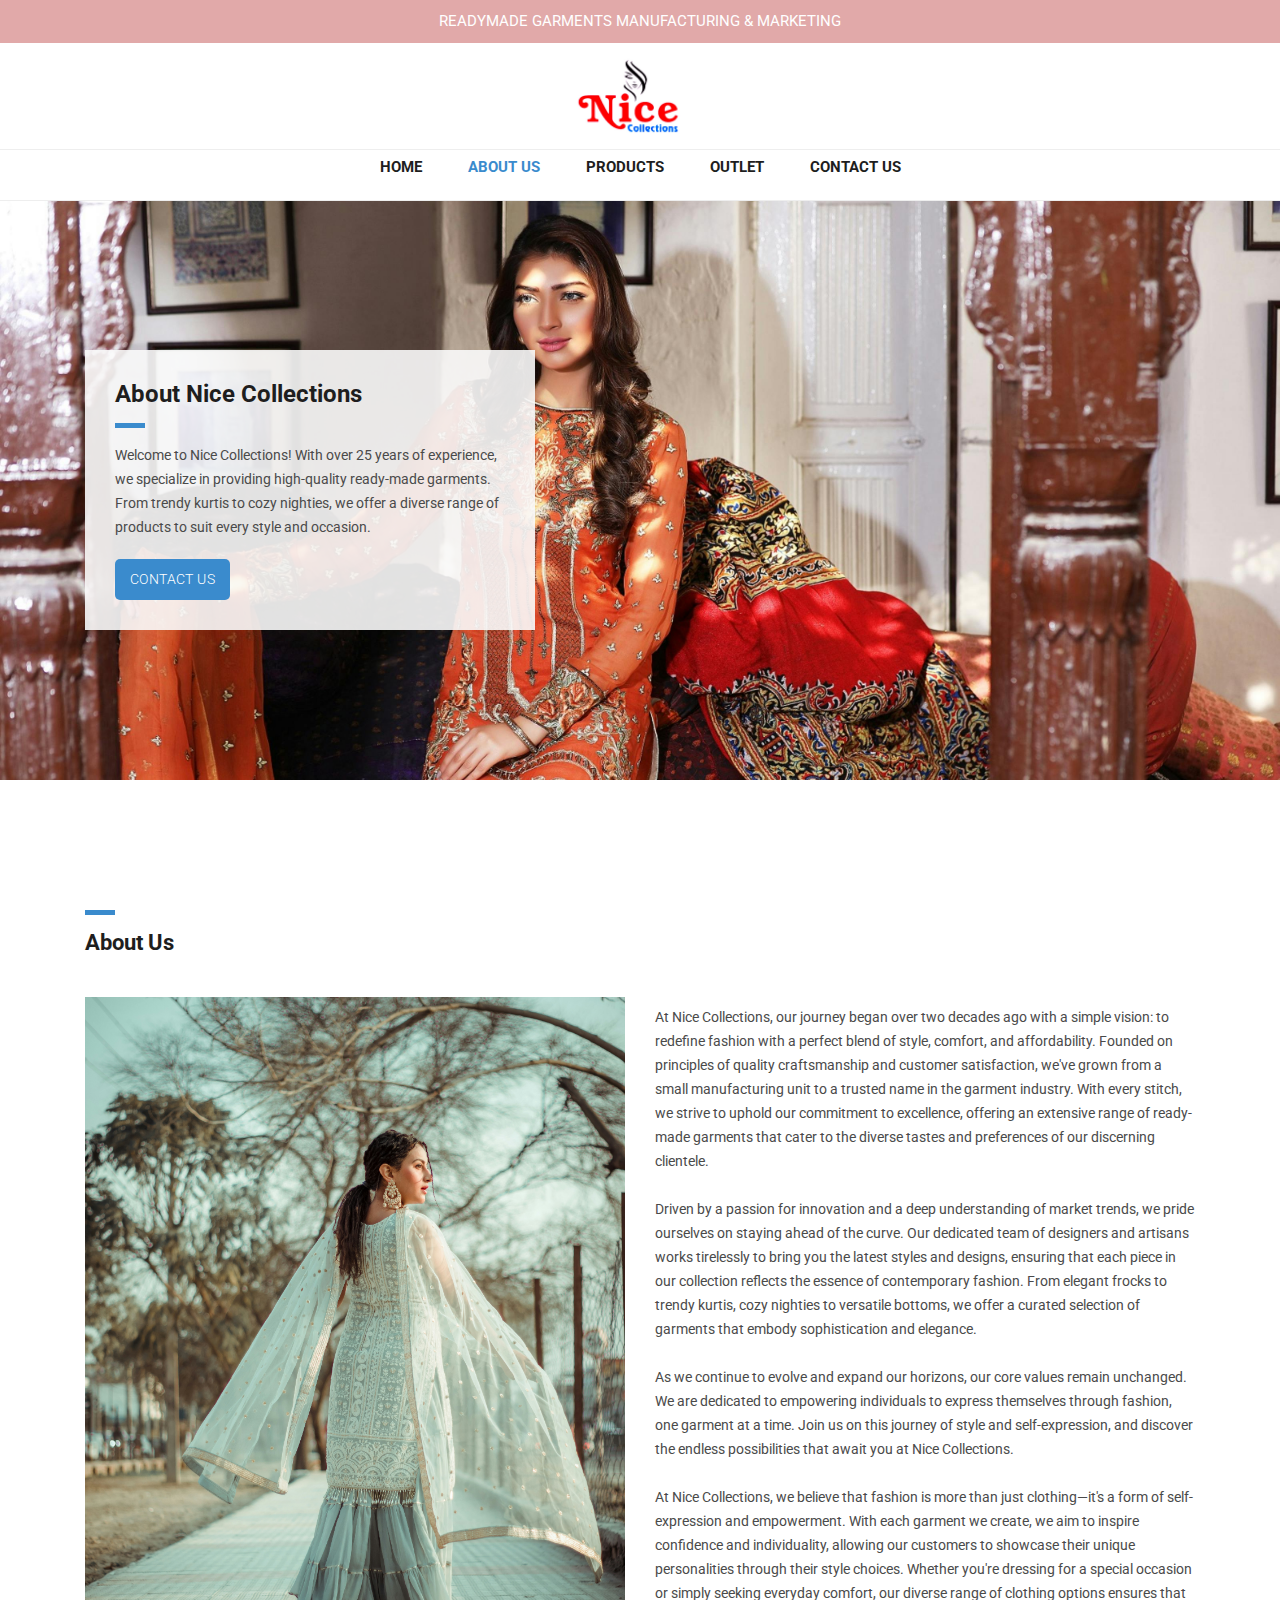
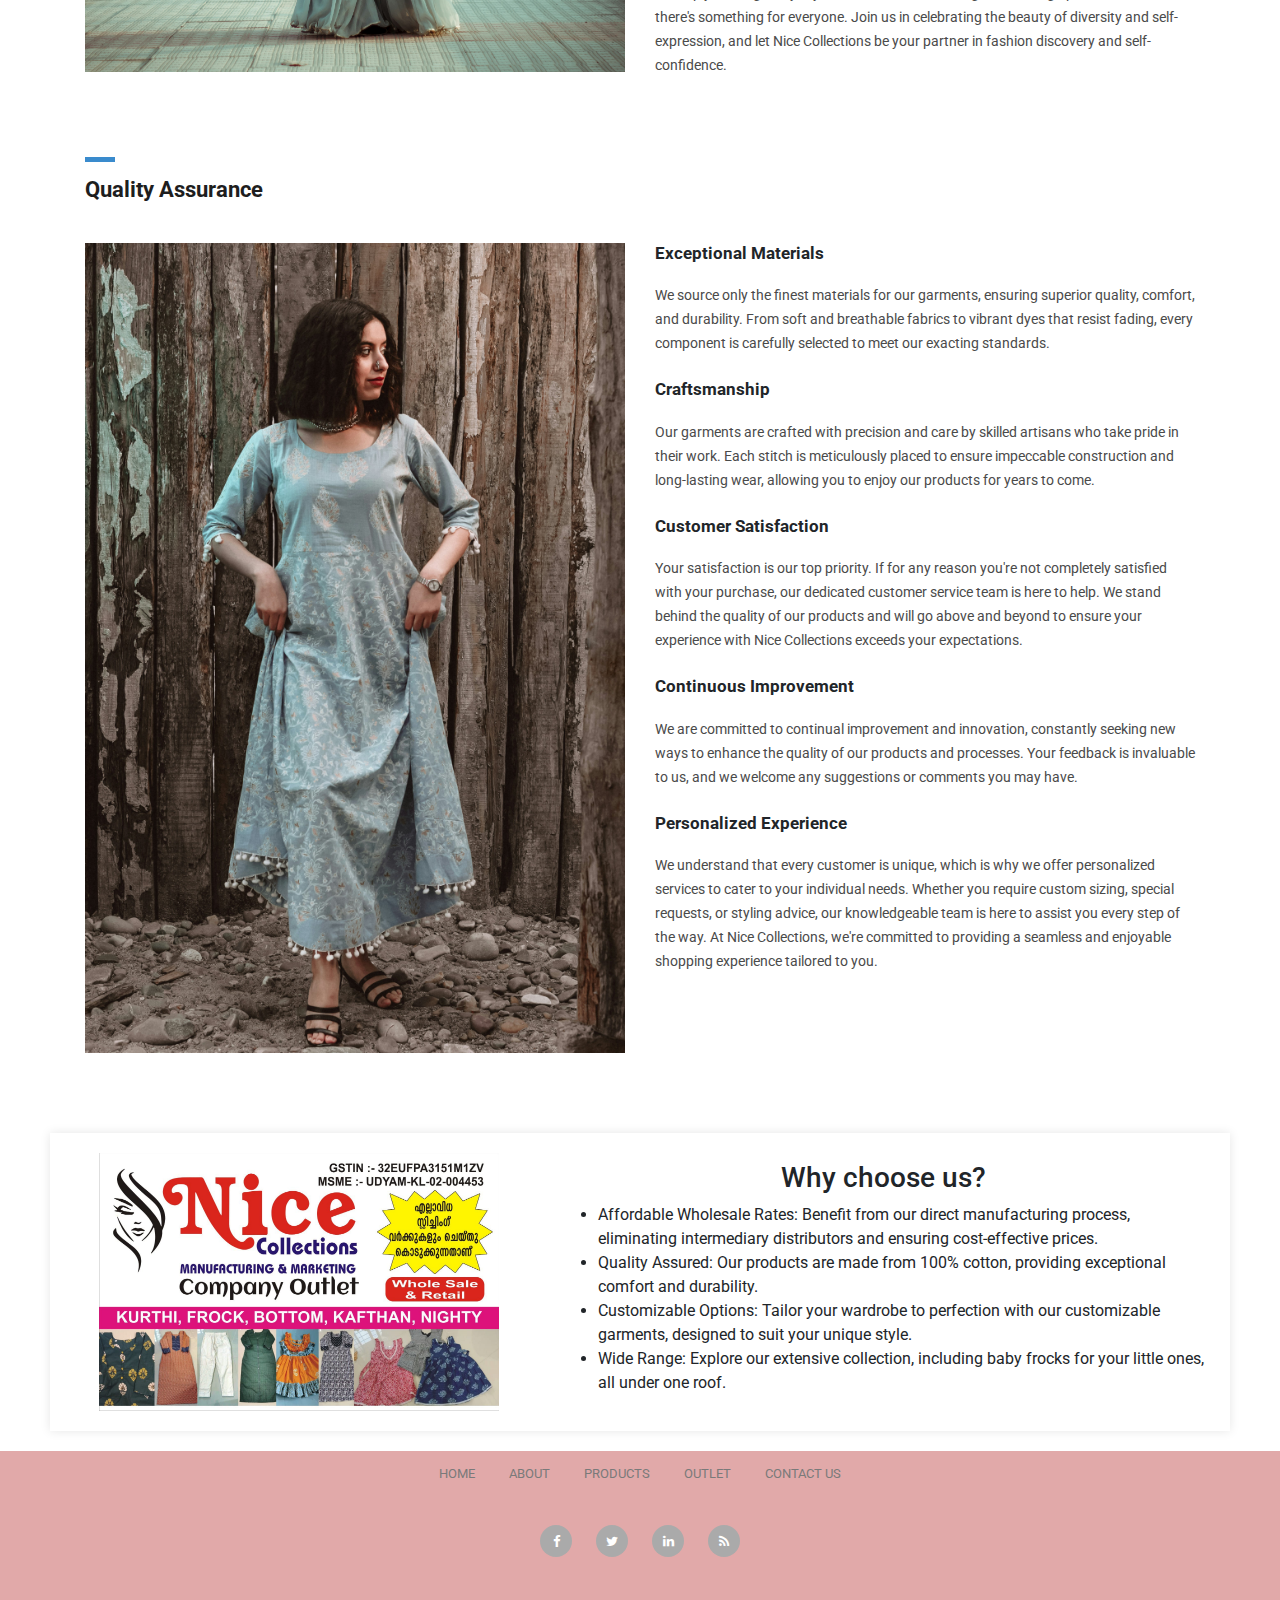
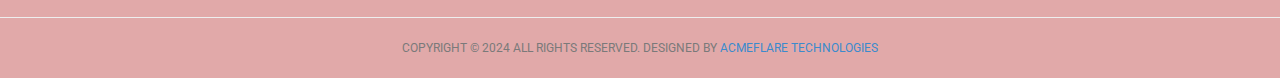
==== commit 53f509d0: "update" ====
--- a/about.html
+++ b/about.html
@@ -257,11 +257,13 @@
           <div class="col-md-12">
             <div class="footer-menu">
               <ul>
-                <li><a href="#">Home</a></li>
-                <li><a href="#">About</a></li>
-                <li><a href="#">services</a></li>
-
-                <li><a href="#">Contact Us</a></li>
+                <li><a href="/index.html">Home</a></li>
+                <li><a href="/about.html">About</a></li>
+                <li><a href="/products.html">products</a></li>
+                <li><a href="/factory.html">outlet</a></li>
+
+               
+                <li><a href="/contact.html">Contact Us</a></li>
               </ul>
             </div>
           </div>
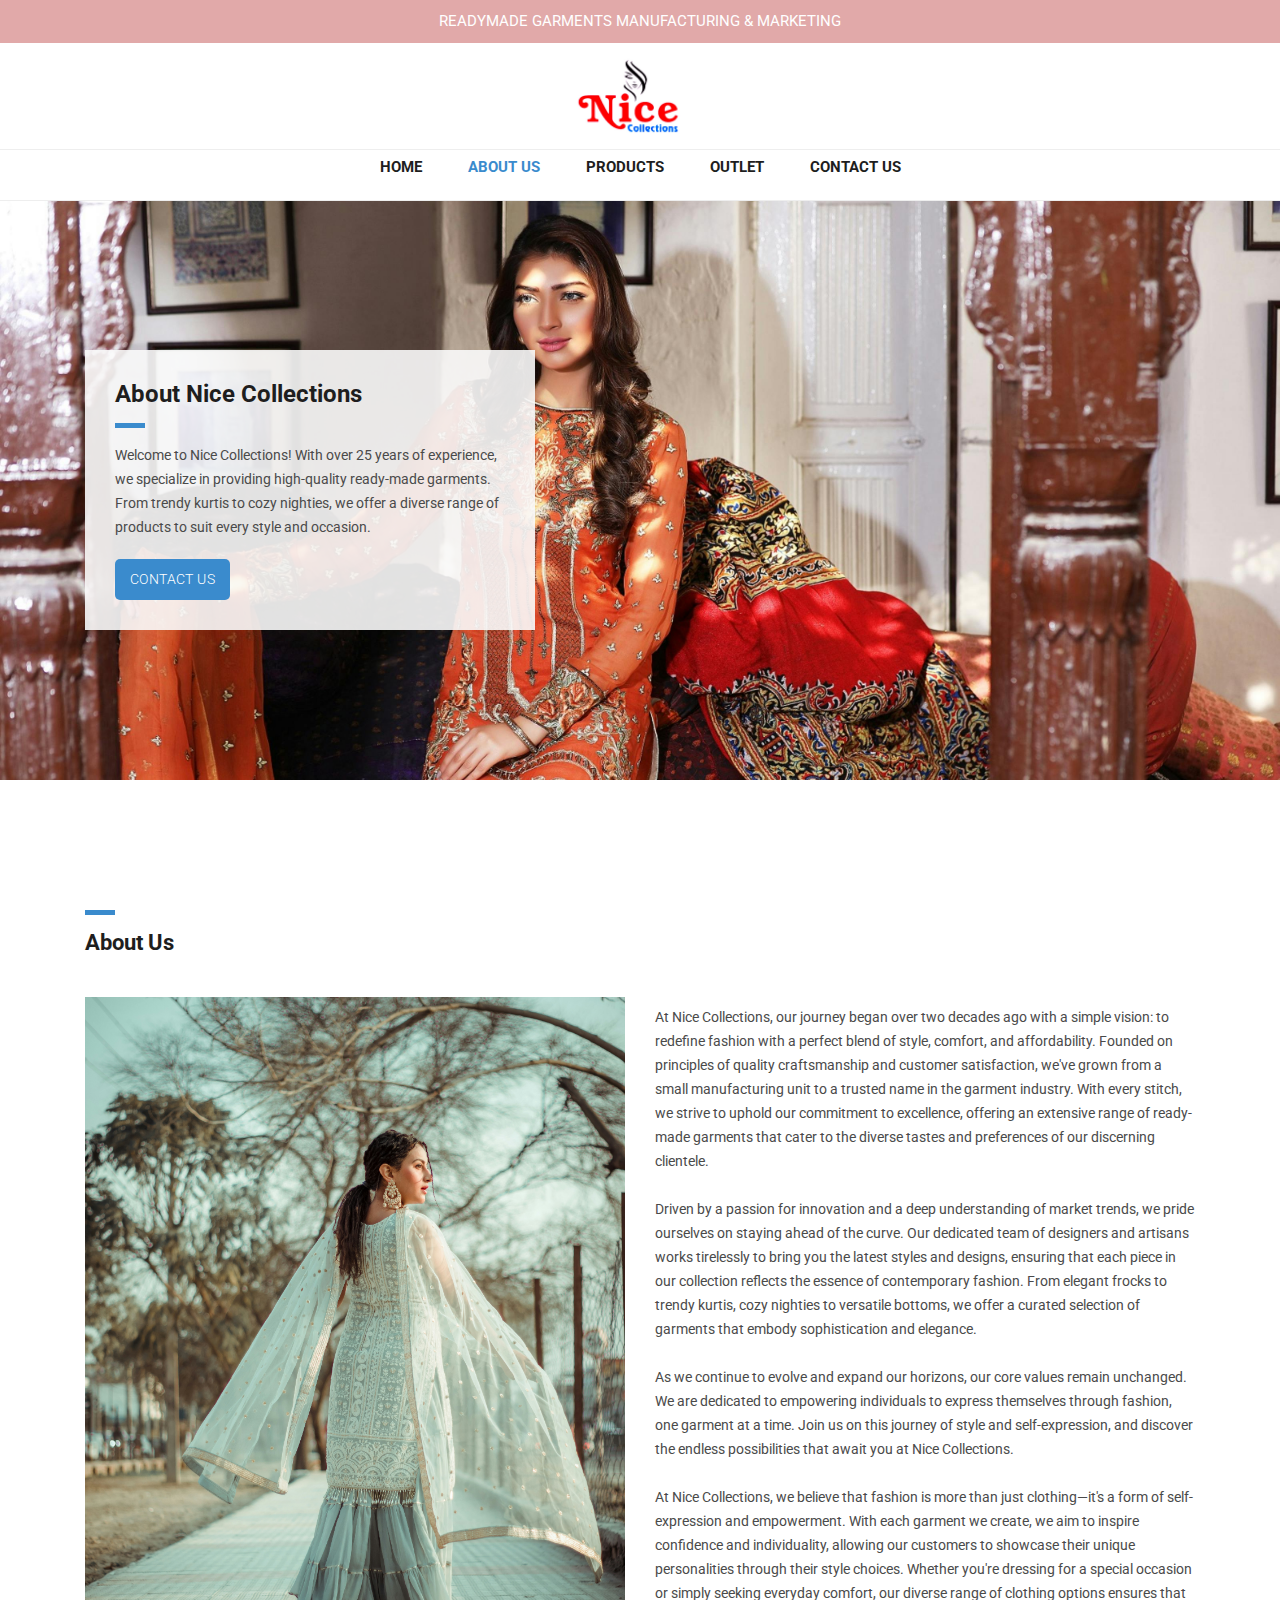
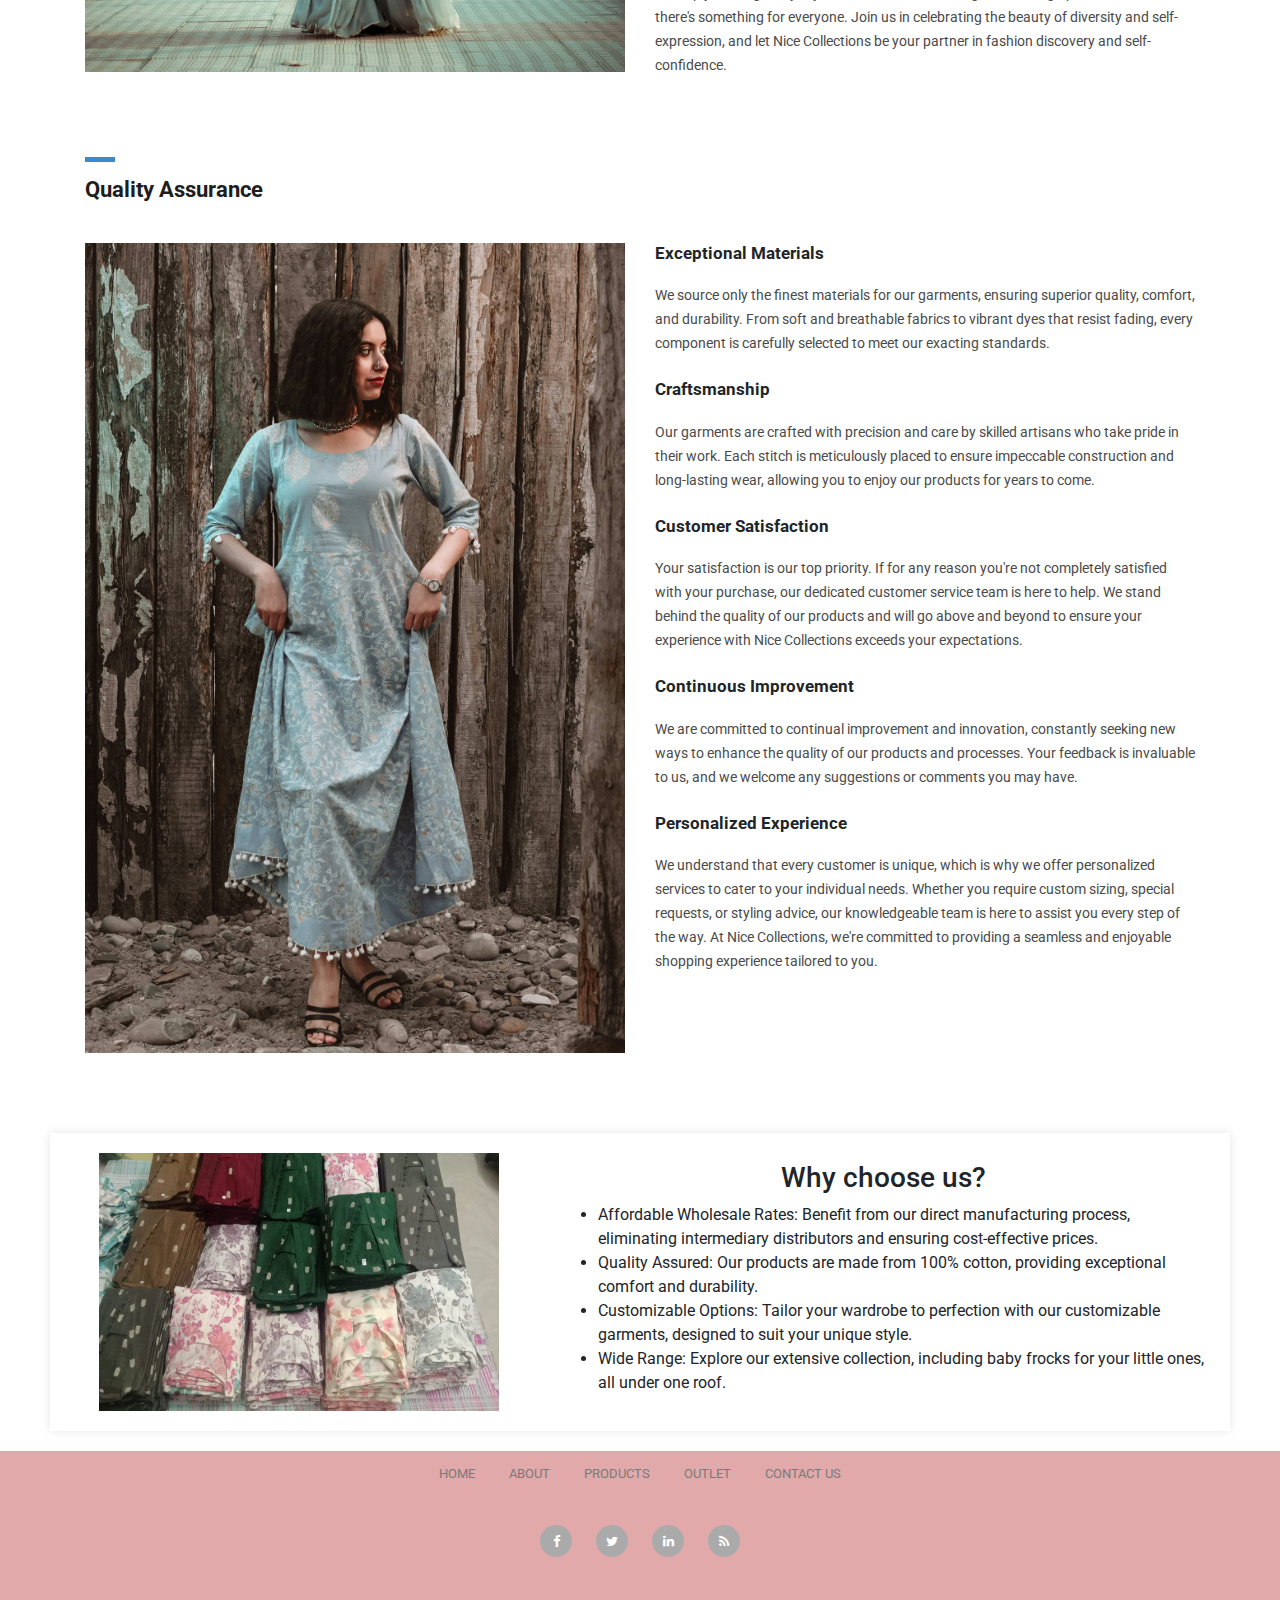
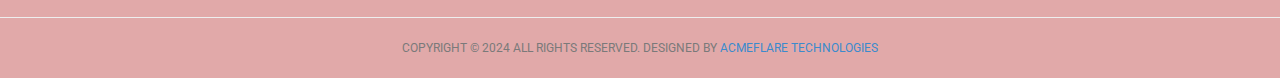
==== commit 51ba9b66: "update" ====
--- a/about.html
+++ b/about.html
@@ -233,7 +233,7 @@
     
         <div class="row ">
     <div class="col-lg-5 col-md-12" style="display: flex;justify-content: center;">
-    <img class="welimg-mob"  src="/assets/images/unit/9.jpg"/>
+    <img class="welimg-mob"  src="/assets/images/unit/7.jpg"/>
     </div>
     <div class="col-lg-7 col-md-12 mt-2">
       <span> <h3 style="text-align: center;">Why choose us?</h3> </span>
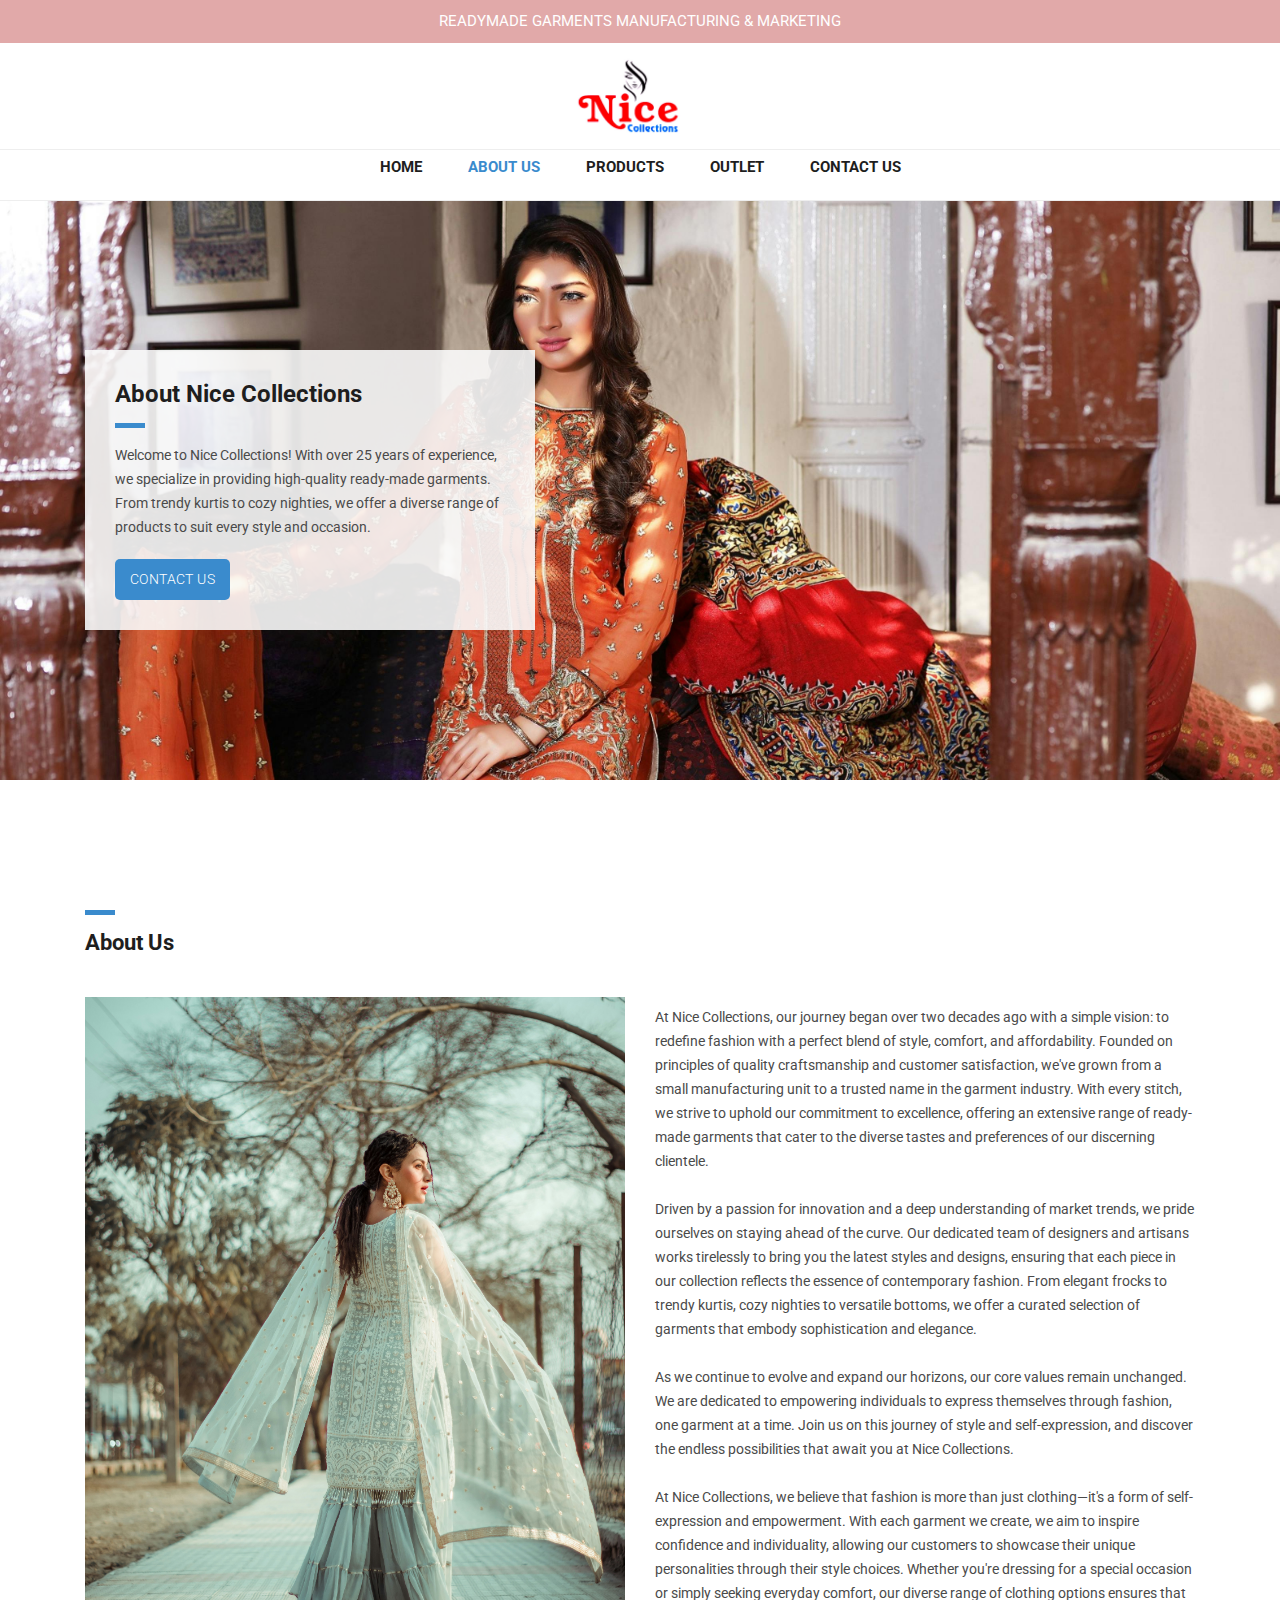
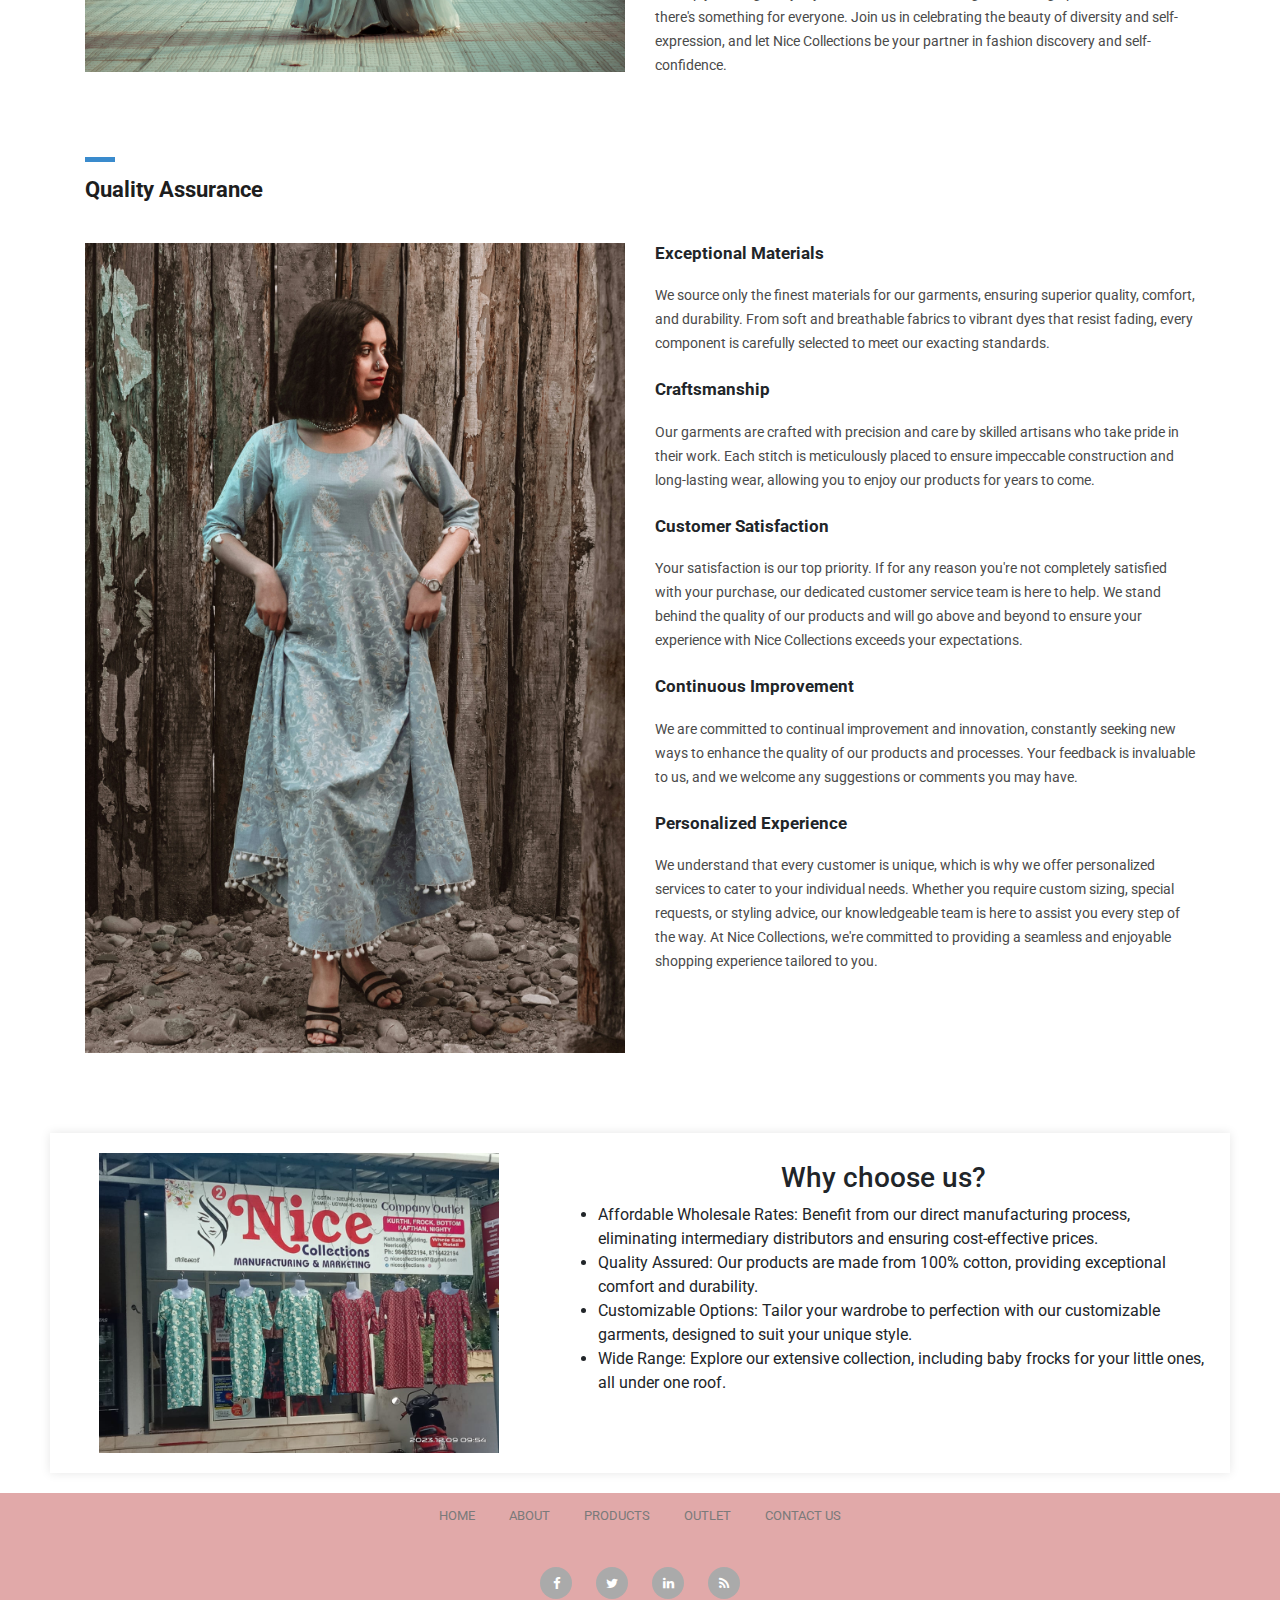
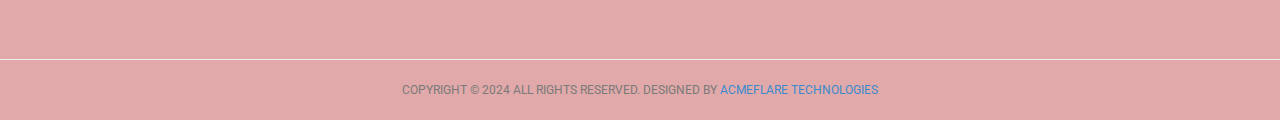
==== commit 69a64d27: "update" ====
--- a/about.html
+++ b/about.html
@@ -233,7 +233,7 @@
     
         <div class="row ">
     <div class="col-lg-5 col-md-12" style="display: flex;justify-content: center;">
-    <img class="welimg-mob"  src="/assets/images/unit/7.jpg"/>
+    <img class="welimg-mob"  src="/assets/images/unit/6.jpg"/>
     </div>
     <div class="col-lg-7 col-md-12 mt-2">
       <span> <h3 style="text-align: center;">Why choose us?</h3> </span>
--- a/assets/css/style.css
+++ b/assets/css/style.css
@@ -226,7 +226,71 @@
   0% { transform: rotate(0deg); }
   100% { transform: rotate(360deg); }
   }
-
-  
-
-
+/* ad */
+
+.outlet-support-box {
+  background-color: #ffc0cb; /* Pink background */
+  border: 2px solid #ff69b4; /* Pink border */
+  border-radius: 10px; /* Rounded corners */
+  padding: 20px; /* Padding inside the box */
+  margin: 20px auto; /* Centered margin */
+  max-width: 600px; /* Maximum width of the box */
+  animation: slideIn 1s ease-in-out; /* Slide-in animation */
+}
+
+.outlet-support-box h2 {
+  font-family: 'Montserrat', sans-serif; /* Title font */
+  color: #ff69b4; /* Pink color */
+  text-align: center; /* Centered title */
+  margin-bottom: 20px; /* Space below the title */
+}
+
+.outlet-support-box p {
+  color: #333; /* Dark gray color */
+  line-height: 1.6; /* Line spacing */
+}
+
+.outlet-support-box ul {
+  margin-top: 20px; /* Space above the list */
+}
+
+.outlet-support-box ul li {
+  list-style-type: disc; /* Bullet points for list items */
+  margin-left: 20px; /* Left margin for list items */
+}
+
+.hurry {
+  font-style: italic;
+  text-align: center;
+  color: #333; /* Dark gray color */
+  margin-top: 20px;
+}
+
+.enquiry-button {
+  display: block;
+  margin: 20px auto;
+  padding: 10px 20px;
+  background-color: #ff69b4; /* Pink color */
+  color: #fff; /* White color */
+  border: none;
+  border-radius: 5px;
+  font-family: 'Open Sans', sans-serif;
+  font-size: 16px;
+  cursor: pointer;
+  transition: background-color 0.3s ease;
+}
+
+.enquiry-button:hover {
+  background-color: #ff1493; /* Darker pink color on hover */
+}
+
+@keyframes slideIn {
+  from {
+      opacity: 0;
+      transform: translateY(-50px);
+  }
+  to {
+      opacity: 1;
+      transform: translateY(0);
+  }
+}
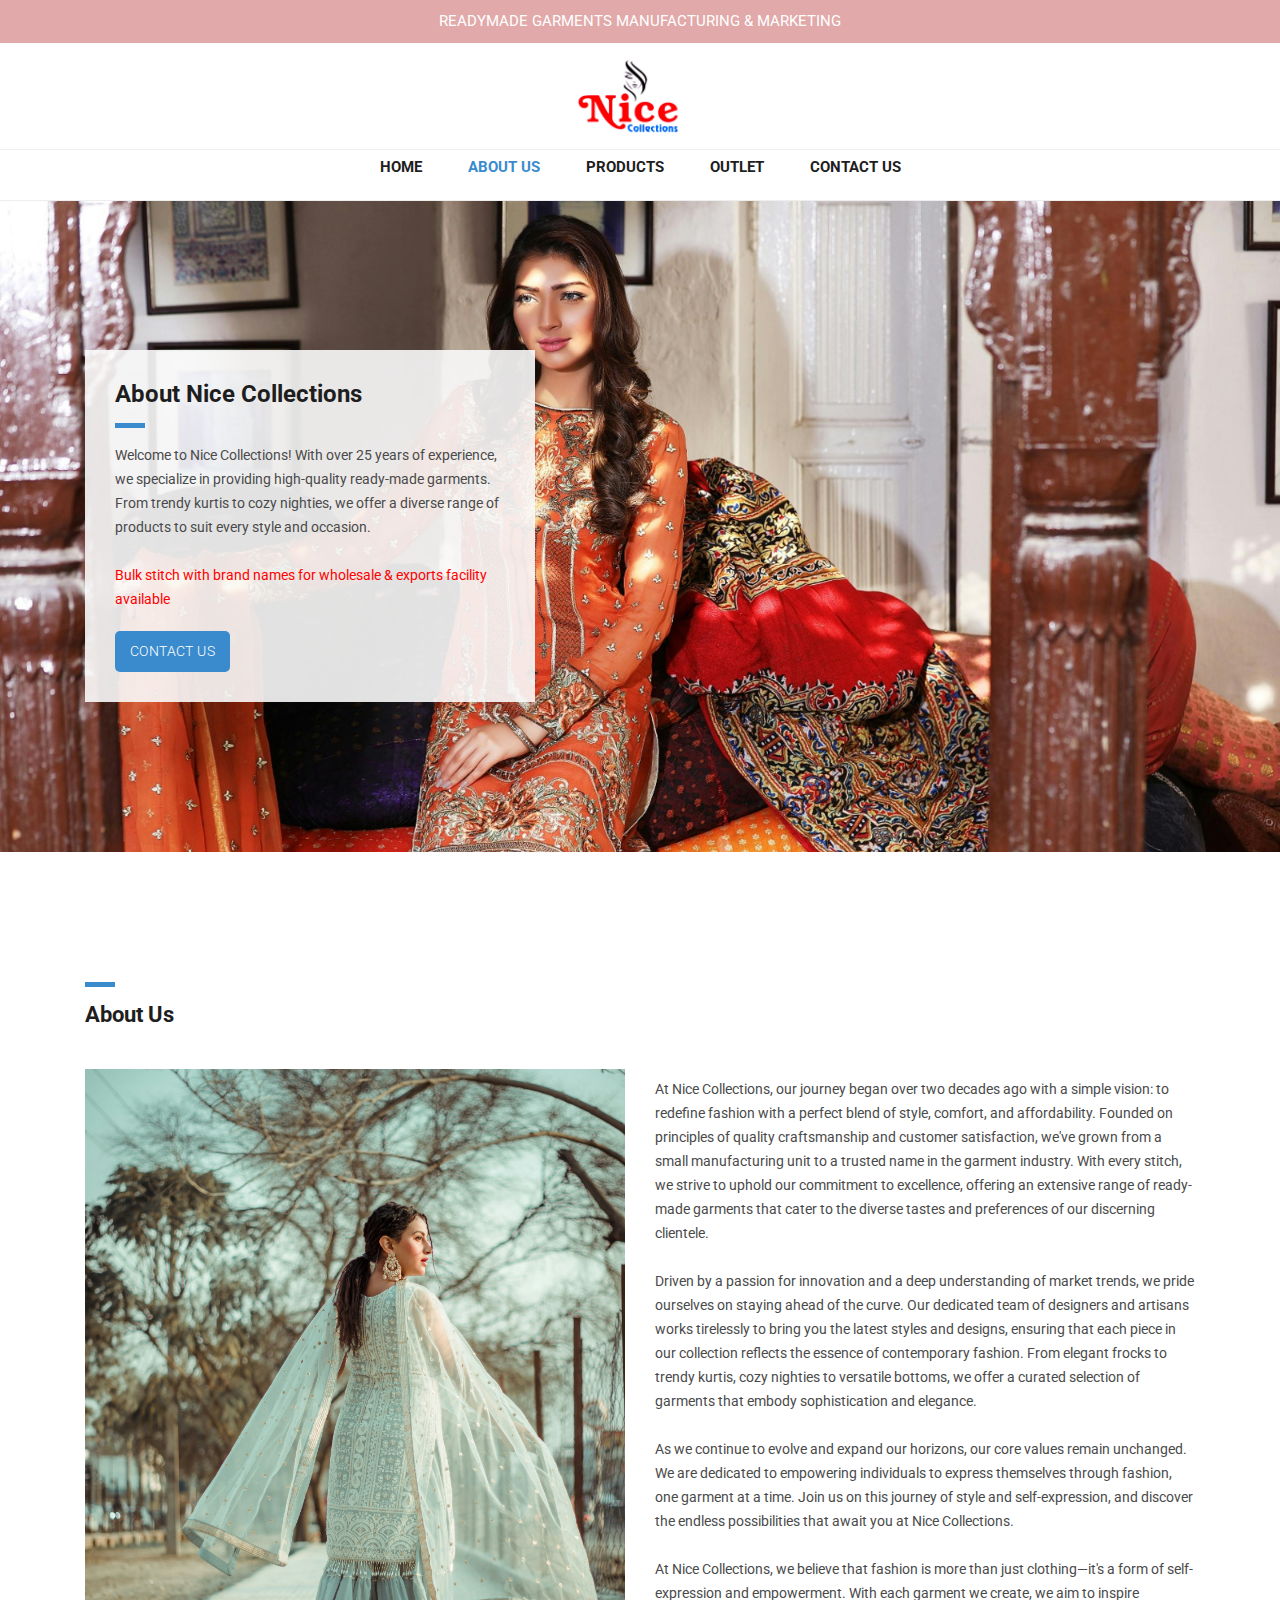
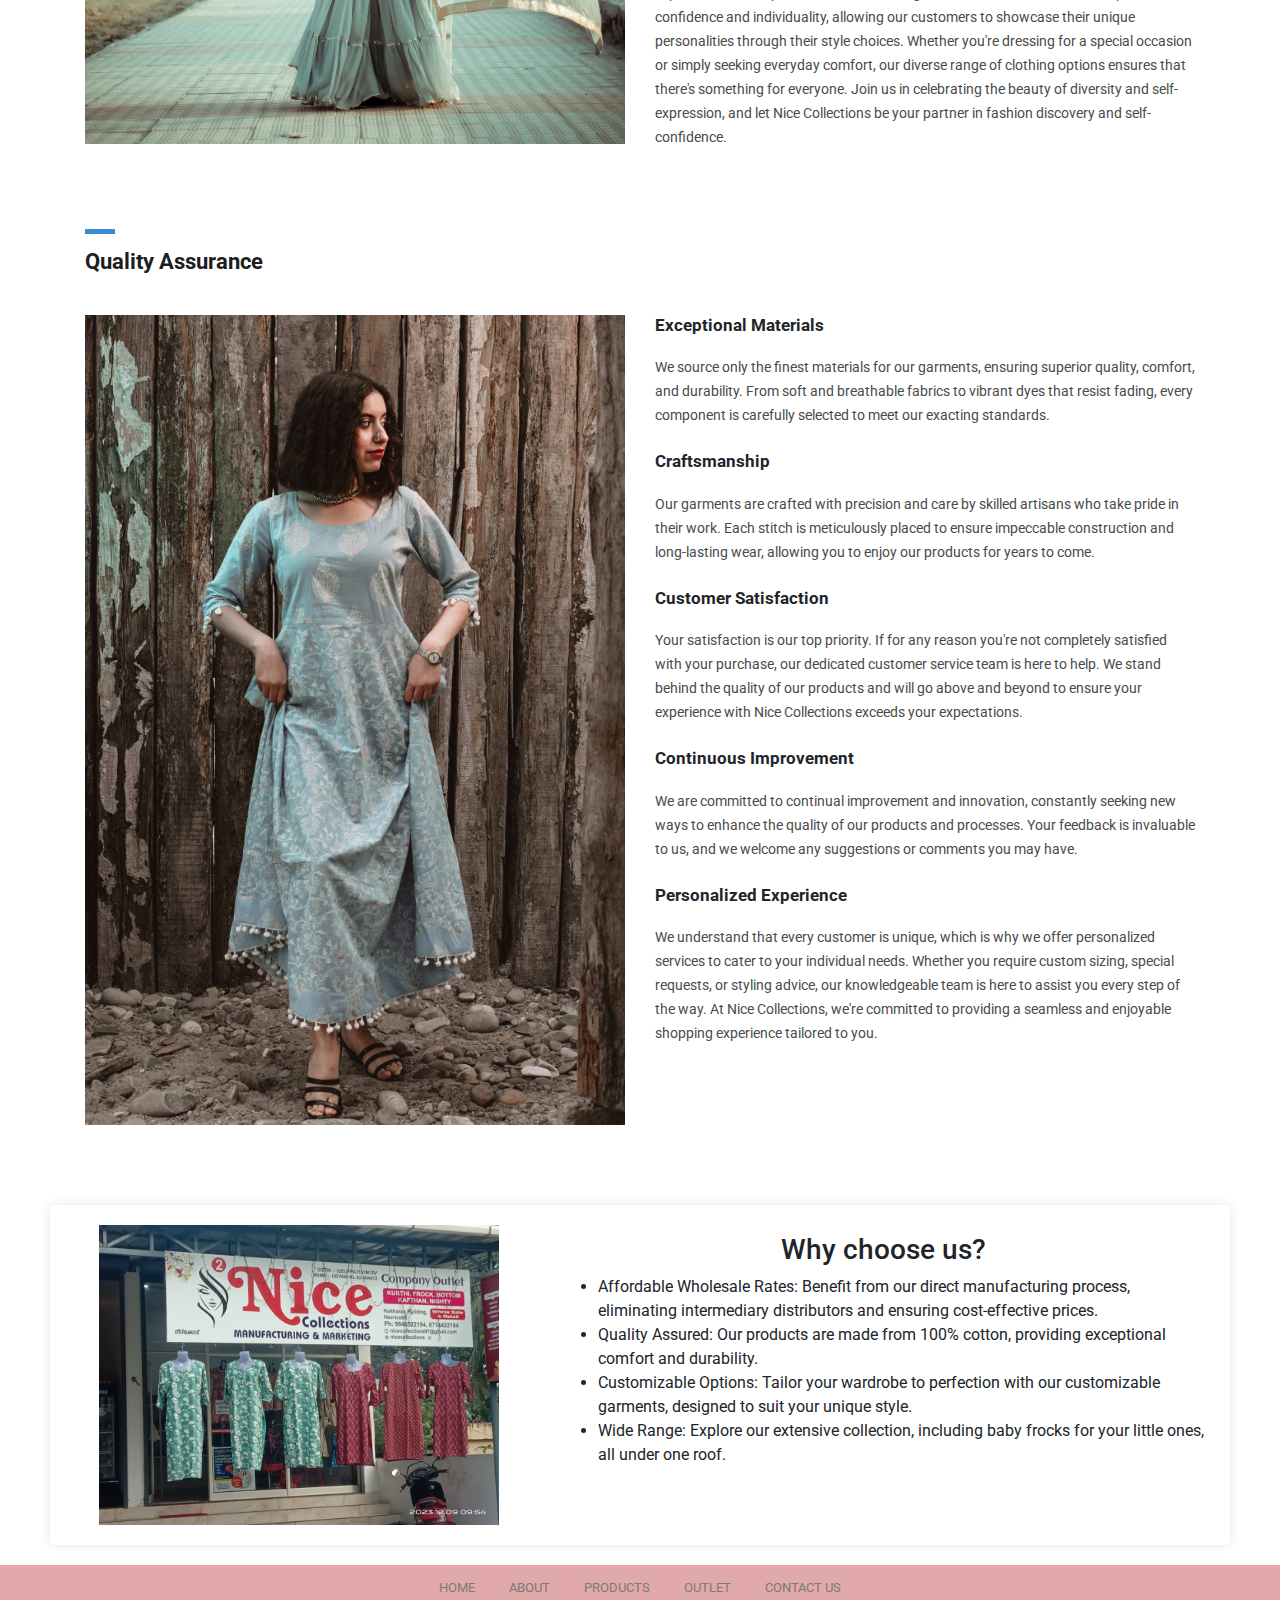
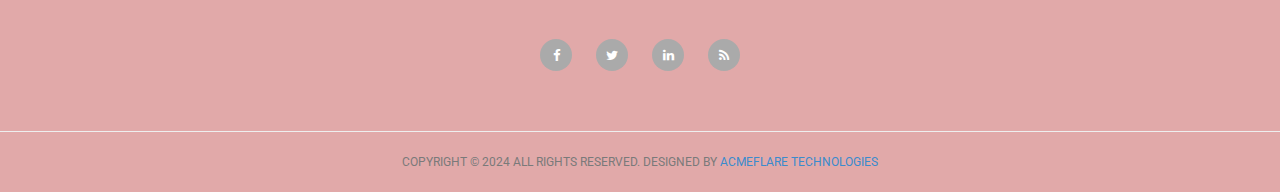
==== commit c1922e71: "update" ====
--- a/about.html
+++ b/about.html
@@ -104,6 +104,8 @@
                       <div class="line-dec"></div>
                       <p>
                           Welcome to Nice Collections! With over 25 years of experience, we specialize in providing high-quality ready-made garments. From trendy kurtis to cozy nighties, we offer a diverse range of products to suit every style and occasion.
+                          <br><br>
+                          <span style="color: red;"> Bulk stitch with brand names for wholesale & exports facility available </span>
                       </p>
                       <div class="main-button">
                           <a href="contact.html">Contact Us</a>
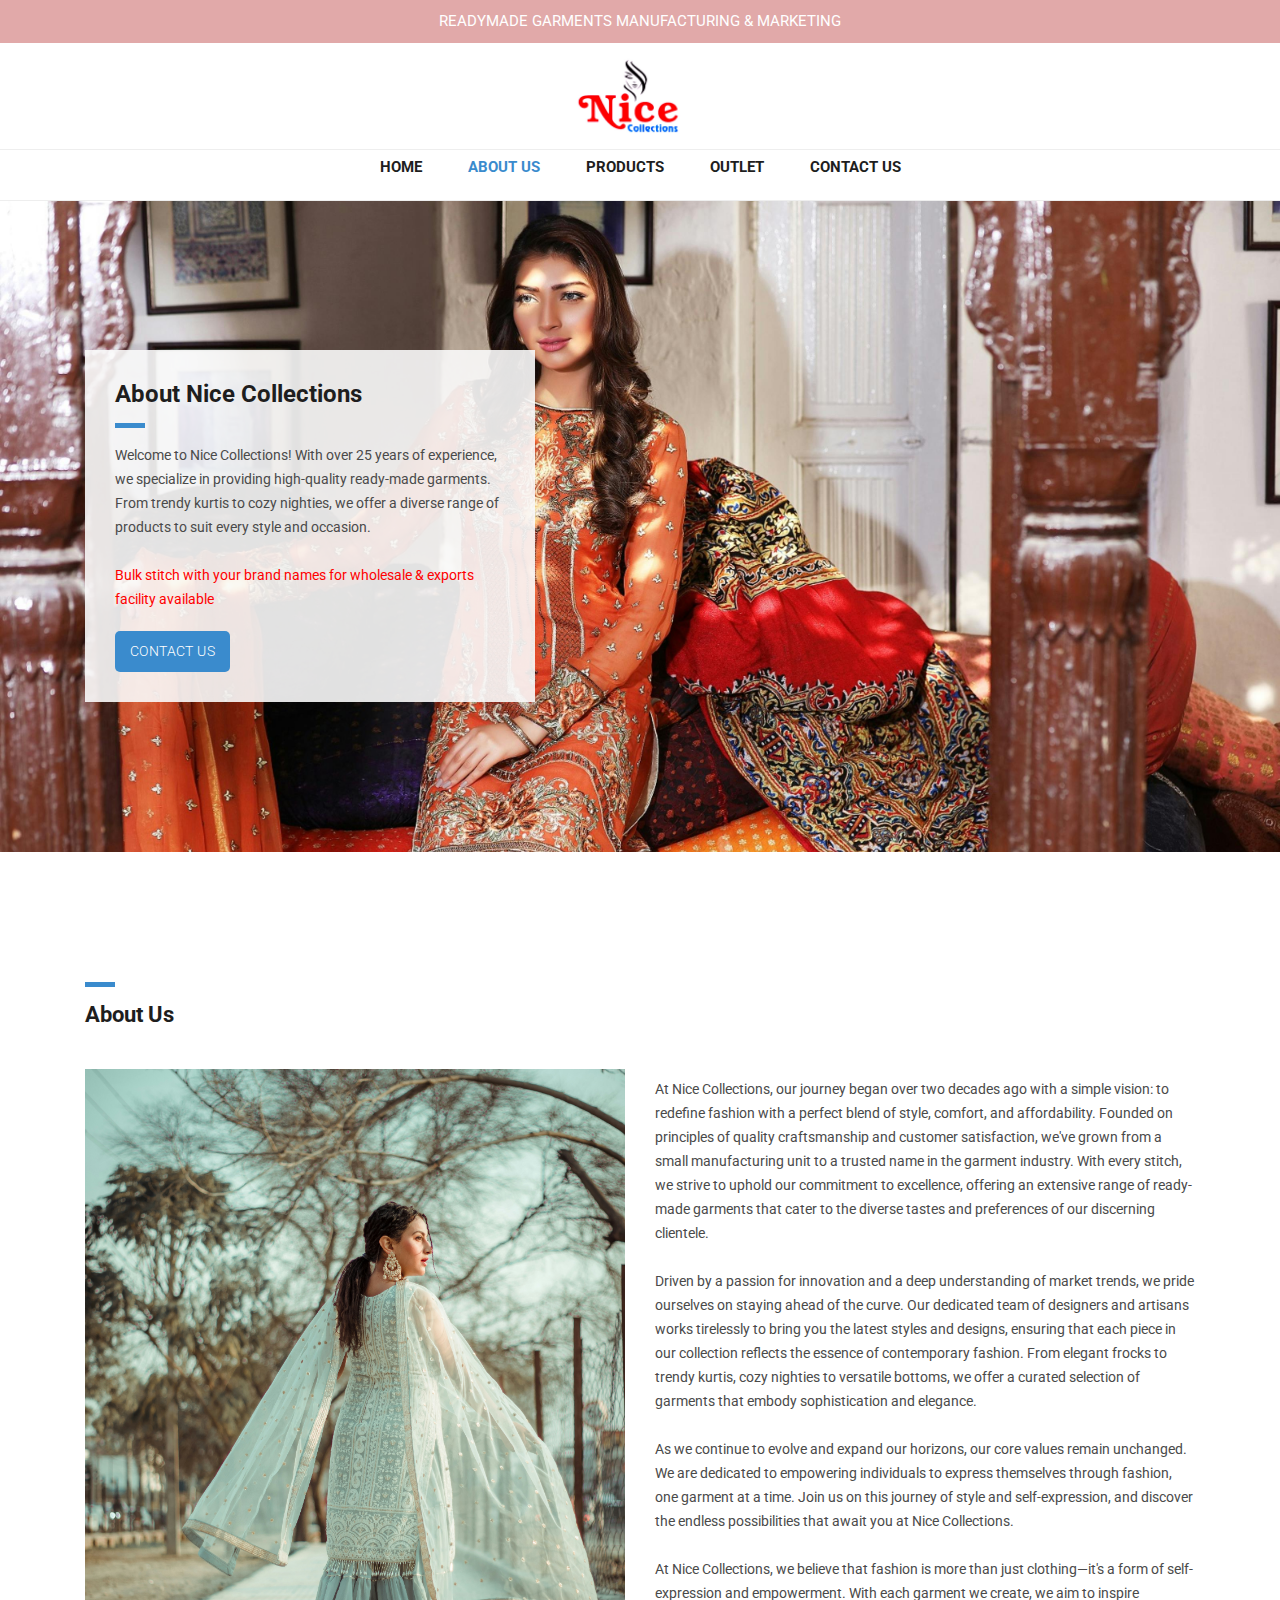
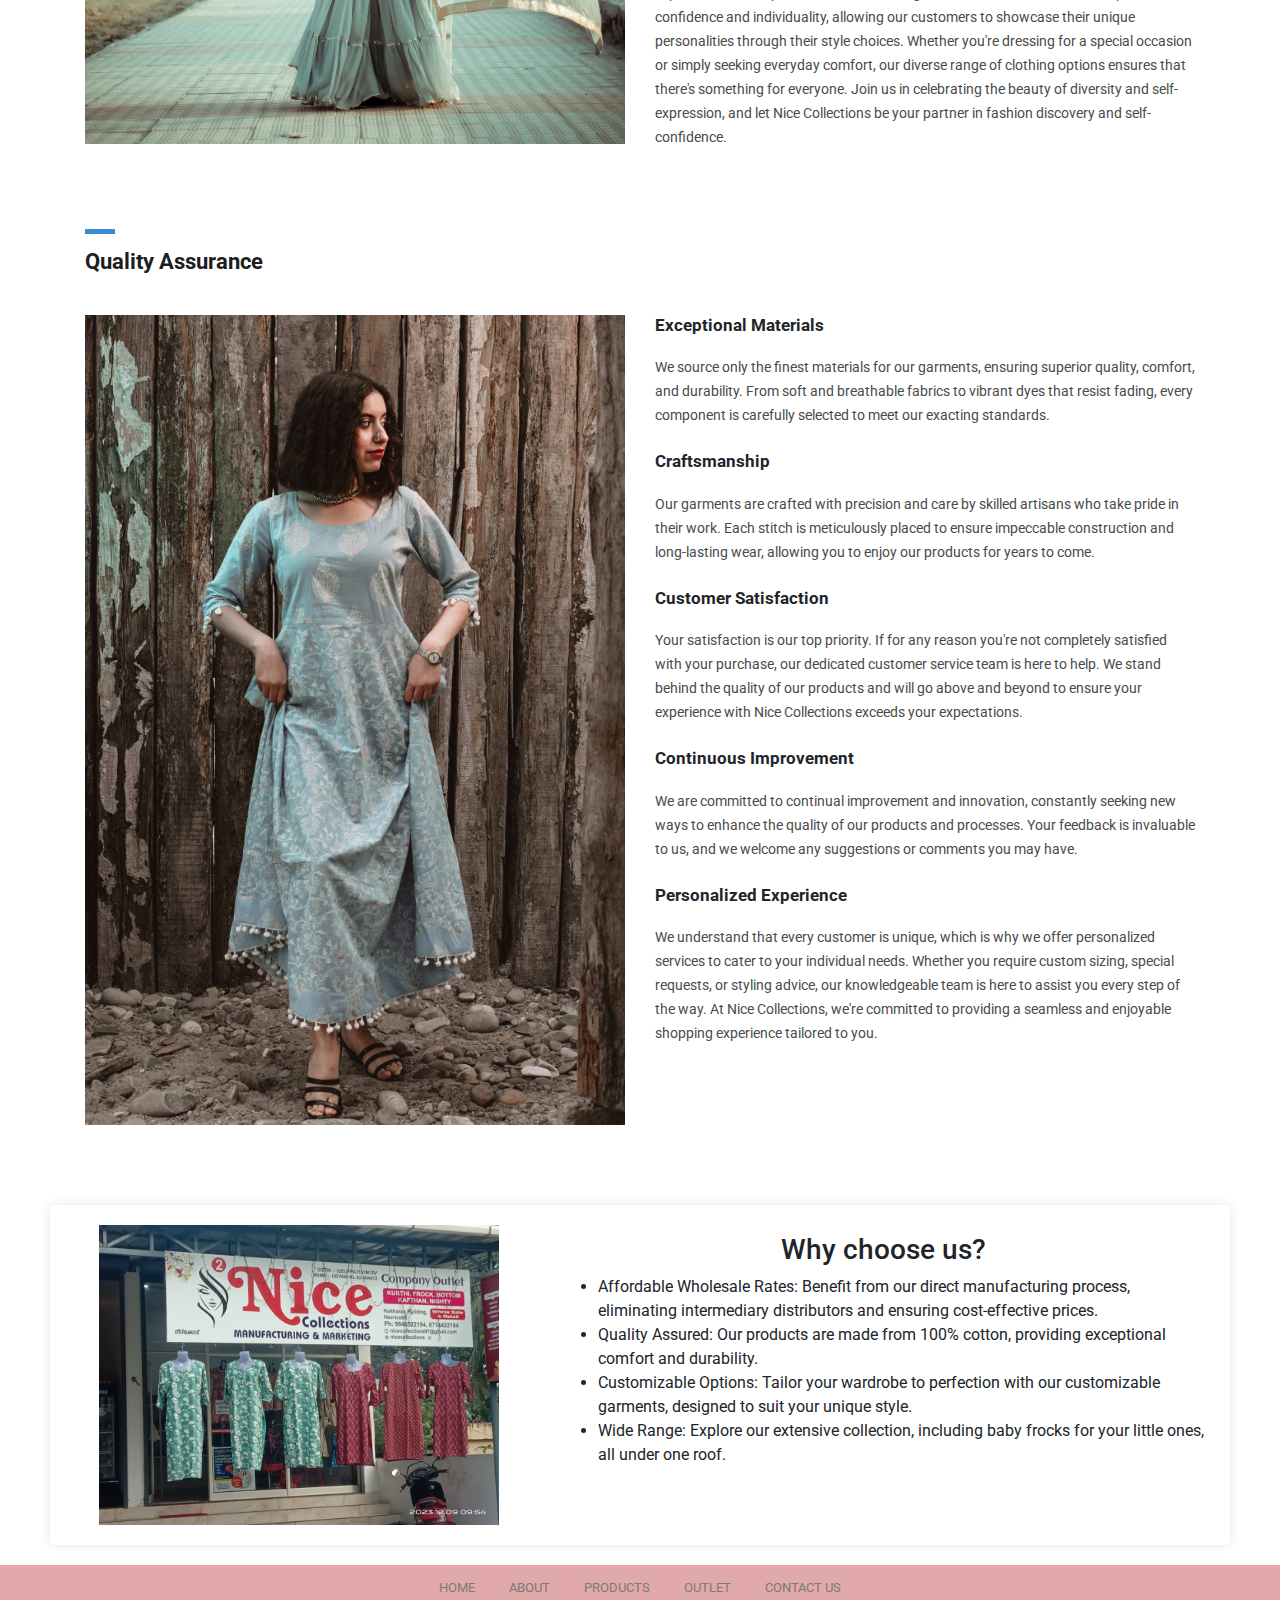
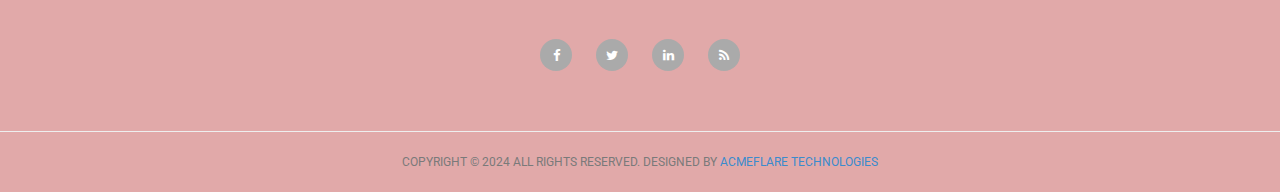
==== commit 53016217: "update" ====
--- a/about.html
+++ b/about.html
@@ -105,7 +105,7 @@
                       <p>
                           Welcome to Nice Collections! With over 25 years of experience, we specialize in providing high-quality ready-made garments. From trendy kurtis to cozy nighties, we offer a diverse range of products to suit every style and occasion.
                           <br><br>
-                          <span style="color: red;"> Bulk stitch with brand names for wholesale & exports facility available </span>
+                          <span style="color: red;"> Bulk stitch with your brand names for wholesale & exports facility available </span>
                       </p>
                       <div class="main-button">
                           <a href="contact.html">Contact Us</a>
